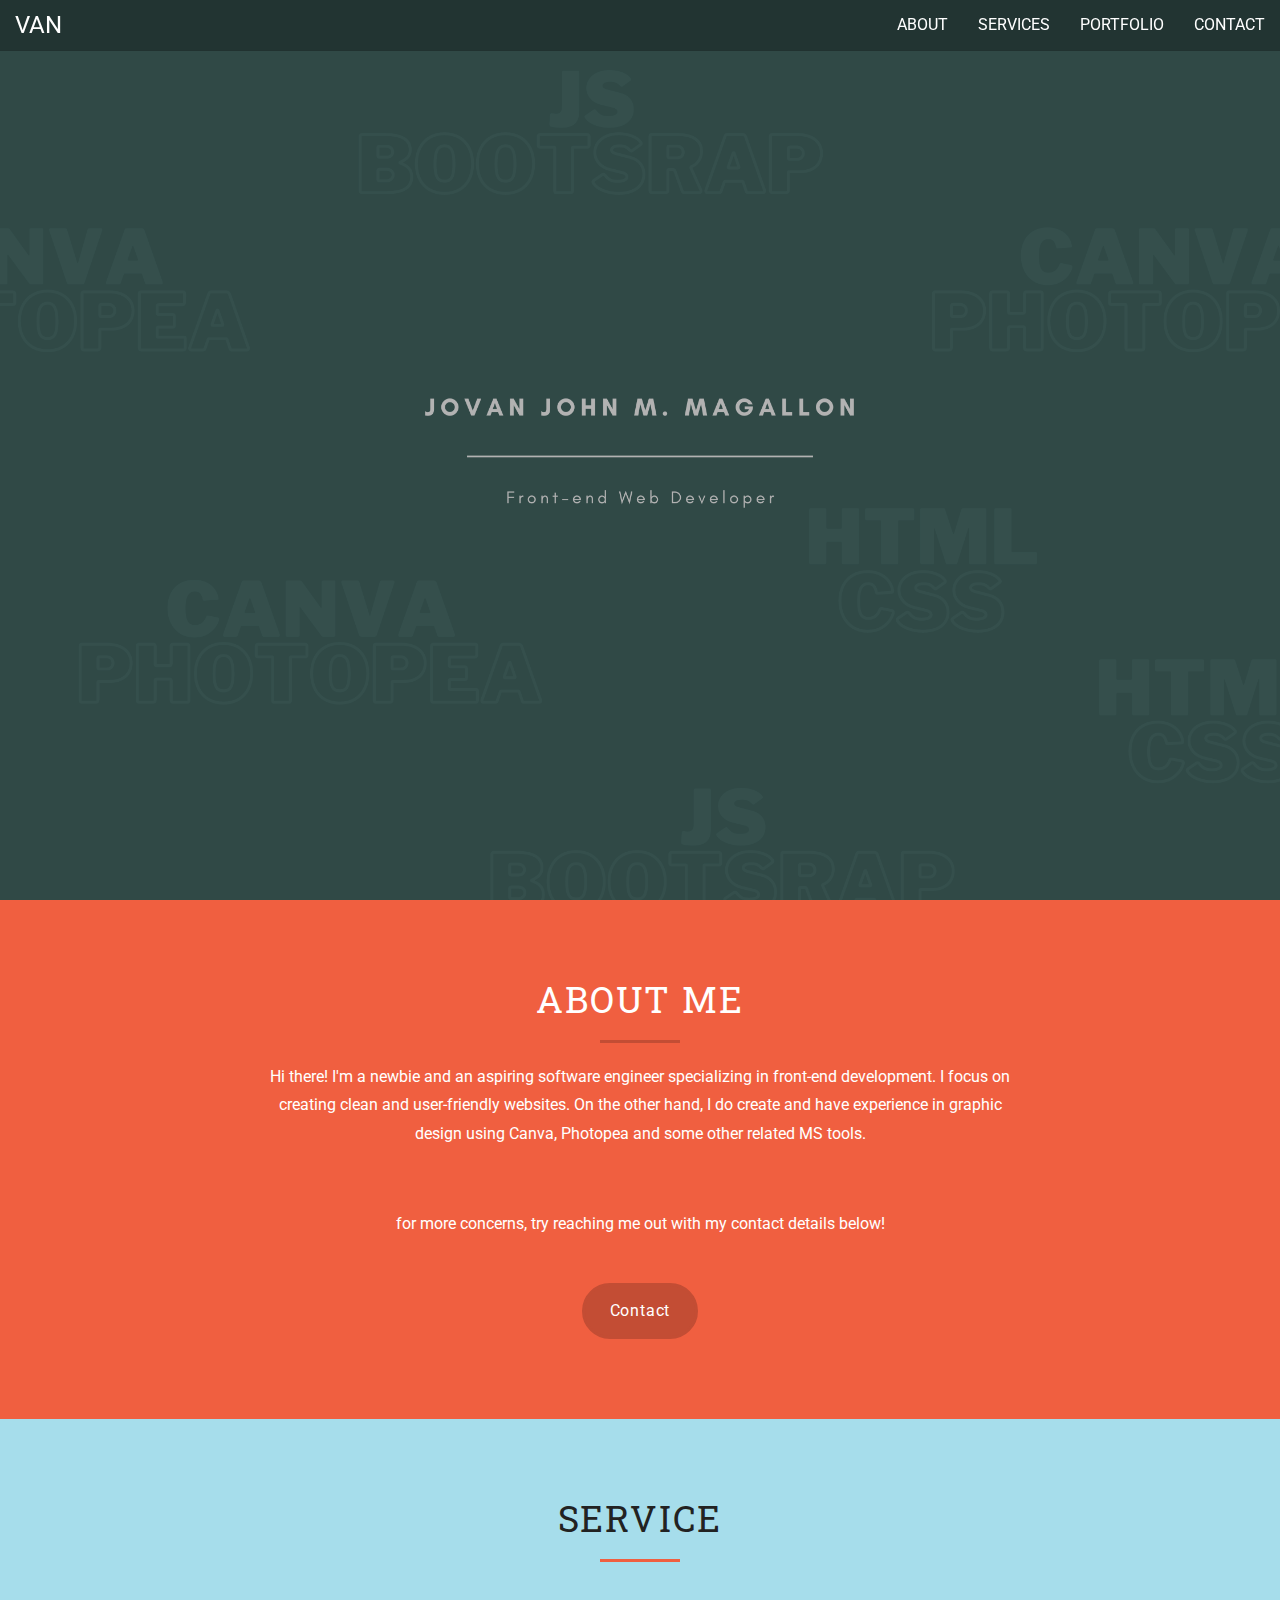
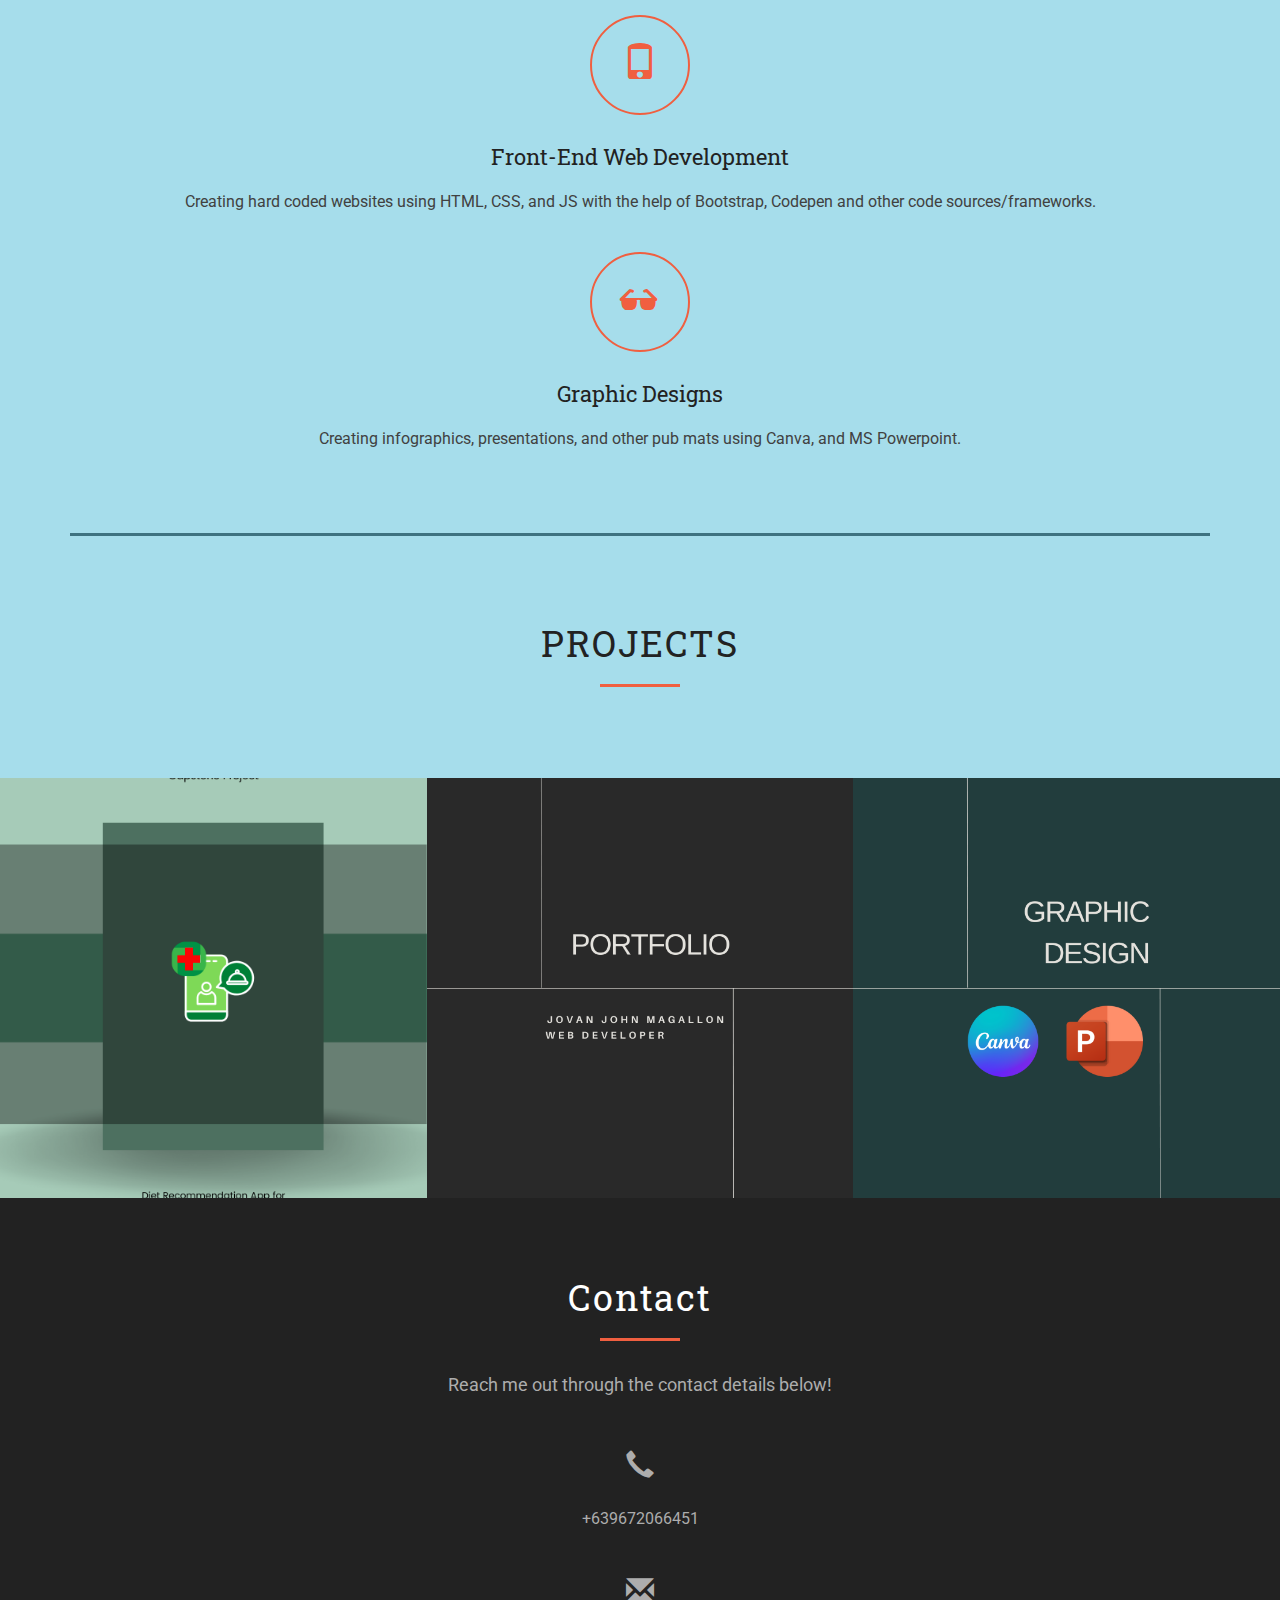
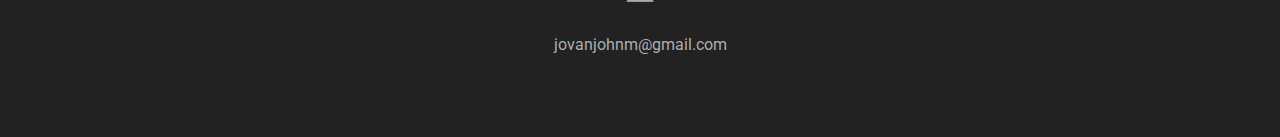
==== content/main.html @ aee8d767 "Grammar edit" ====
<!DOCTYPE html>
<html lang="en">
<head>
    <meta charset="utf-8">
    <meta http-equiv="X-UA-Compatible" content="IE=edge">
    <meta name="viewport" content="width=device-width, initial-scale=1">
    <!-- The above 3 meta tags *must* come first in the head; any other head content must come *after* these tags -->
    <title>Home</title>
    <!-- Latest compiled and minified CSS -->
    <link rel="stylesheet" href="https://maxcdn.bootstrapcdn.com/bootstrap/3.3.7/css/bootstrap.min.css" integrity="sha384-BVYiiSIFeK1dGmJRAkycuHAHRg32OmUcww7on3RYdg4Va+PmSTsz/K68vbdEjh4u" crossorigin="anonymous">
    <link rel="stylesheet" href="css/main.css">
    <link href="https://fonts.googleapis.com/css?family=Noto+Sans" rel="stylesheet">
    <!-- HTML5 shim and Respond.js for IE8 support of HTML5 elements and media queries -->
    <!-- WARNING: Respond.js doesn't work if you view the page via file:// -->
    <!--[if lt IE 9]>
      <script src="https://oss.maxcdn.com/html5shiv/3.7.2/html5shiv.min.js"></script>
      <script src="https://oss.maxcdn.com/respond/1.4.2/respond.min.js"></script>
    <![endif]-->
  </head>
<body data-spy="scroll" data-target="#myScrollspy">
    <nav class="navbar navbar-default navbar-fixed-top" data-spy="affix" data-offset-top="205">
        <div class="container-fluid">
            <div class="navbar-header">
                <button type="button" class="navbar-toggle" data-toggle="collapse" data-target="#myNavbar"> <span class="icon-bar"></span> <span class="icon-bar"></span> <span class="icon-bar"></span> </button> <a class="navbar-brand" href="#">Van</a> </div>
            <div class="collapse navbar-collapse" id="myNavbar">
                <ul class="nav navbar-nav navbar-right">
                    <li><a href="#about">About</a></li>
                    <li><a href="#services">Services</a></li>
                    <li><a href="#portfolio">Portfolio</a></li>
                    <li><a href="#contact">Contact</a></li>
                </ul>
            </div>
        </div>
    </nav>
    <header style="background-image:url('img/Jovan.png');">
        <div class="header-content">
            <div class="header-content-inner">
              <!-- <p style="font-size: 37px;">Jovan John Magallon</p>
                <p>Front-end Web Developer</p> -->
            </div>
        </div>
    </header>
    <section class="about-section bg-color" id="about">
        <div class="container">
            <div class="row">
                <div class="col-md-8 col-md-offset-2 col-sm-12 col-xs-12">
                    <h3>About me</h3>
                    <p style="font-size: medium;">Hi there! I'm a newbie and an aspiring software engineer specializing in front-end development. I focus on creating clean and user-friendly websites. On the other hand, I do create and have experience in graphic design using Canva, Photopea and some other related MS tools.</p>
                   <br><br> <p style="font-size: medium;">for more concerns, try reaching me out with my contact details below!</p> <a href="#contact" class="btn btn-default-new" style="font-size: medium;">Contact</a> </div>
            </div>
        </div>
    </section>
    
    <section class="service-section" id="services">
        <div class="container">
             <h3>service</h3>
<br>
                <div >
                    <div class="service-items">
                        <div class="icon">
                            <span class="glyphicon glyphicon-phone" aria-hidden="true"></span>
                        </div>
                        <h4><a href="#">Front-end Web Development</a></h4>
                        <p>Creating hard coded websites using HTML, CSS, and JS with the help of Bootstrap, Codepen and other code sources/frameworks.</p>
                   <br> </div>
                </div>

                
                <div >
                    <div class="service-items">
                        <div class="icon">
                            <span class="glyphicon glyphicon-sunglasses" aria-hidden="true"></span>
                        </div>
                        <h4><a href="#">Graphic Designs</a></h4>
                        <p>Creating infographics, presentations, and other pub mats using Canva, and MS Powerpoint.</p> <br><br>
                        <hr class="solid" style=" border-top: 3px solid #3e7280;"> <br><br>
                    </div>
                </div>
<br>
                <h3 style="margin-bottom: 1%;">Projects</h3>
            </div>
        </div>
    </section>

    



     <section class="portfolio-section" id="portfolio">
         <div class="portfolio-section-inner">

             
              <div class="portfolio-section-row">
                
                <div class="portfolio-section-data" style="background-image:url('img/folio1.png')">
                    <div class="portfolio-section-text">
                       <div class="portfolio-section-text-inner">
                        <p style="font-size: 15px; color: rgb(255, 187, 104);">Andro-Dikonil</p><br>
                        <p style="font-size: 13px;">A web application created in compliance for my Capstone project in college. This was designes and developed with my groupmates Elvin Kim Angulo, and Patricia Orquia.</p>
                        <!-- <a href="#">read more</a> -->
                        </div>
                    </div>
                </div>
                
                <div class="portfolio-section-data" style="background-image:url('img/folio2.png')">
                    <div class="portfolio-section-text">
                        <div class="portfolio-section-text-inner">
                          <p style="font-size: 15px; color: rgb(255, 187, 104);">Personal Portfolio</p><br>
                          <p style="font-size: 13px;">A website designed and developed from self interest of showcasing my works in the field of IT.</p>
                        <!-- <a href="#">read more</a> -->
                        </div>
                    </div>
                </div>
                  
                  <div class="portfolio-section-data" style="background-image:url('img/folio3.png')">
                    <div class="portfolio-section-text">
                        <div class="portfolio-section-text-inner">
                          <p style="font-size: 15px; color: rgb(255, 187, 104);">Graphic Design</p><br>
                          <p style="font-size: 13px;">Infographics and other pub mats I have made for school projects, organizations, and individual commisions.</p>
                        <!-- <a href="#">read more</a> -->
                        </div>
                    </div>
                </div>
             </div>


         </div>
         
         </div>
         
         
    </section>
    
    <footer id="contact">
        <div class="container">
            <div class="row">
                <div class="col-md-8 col-md-offset-2 col-sm-12 col-xs-12">
                    <h3>Contact</h3>
                    <p>Reach me out through the contact details below!</p>
                    <div class="gap">
                    <div>
                        <span class="glyphicon glyphicon-earphone"></span>
                        <a href="tel:09672066451">+639672066451</a>
                    </div>
                     <div >
                      <br>
                      <br>
                        <span class="glyphicon glyphicon-envelope"></span>
                        <a href="mailto:jovanjohnm@gmail.com">jovanjohnm@gmail.com</a>
                    </div>
                    </div>
                
                </div>
            </div>
        </div>
    
    </footer>
    
    
    
    <!-- jQuery (necessary for Bootstrap's JavaScript plugins) -->
    <script src="https://ajax.googleapis.com/ajax/libs/jquery/1.11.3/jquery.min.js"></script>
    <!-- Include all compiled plugins (below), or include individual files as needed -->
    <!-- Latest compiled and minified JavaScript -->
  
    <script src="https://maxcdn.bootstrapcdn.com/bootstrap/3.3.7/js/bootstrap.min.js" integrity="sha384-Tc5IQib027qvyjSMfHjOMaLkfuWVxZxUPnCJA7l2mCWNIpG9mGCD8wGNIcPD7Txa" crossorigin="anonymous"></script>
    
    <script src="js/main.js"></script> 
</body>
</html>
---- content/css/main.css ----
@import url('https://fonts.googleapis.com/css?family=Roboto+Slab:400,700|Roboto:300,400,400i,500,700');

/* font-family: 'Roboto', sans-serif;
font-family: 'Roboto Slab', serif; */

/* 
℘ąŋƙąʝ ɖɧıɱąŋ
*/

body {
    background: #a6ddeb;
    color: #414141;
    font-family: 'Roboto', sans-serif;
    font-size: 16px;
    overflow-x: hidden;
    -webkit-text-stroke: rgba(255, 255, 255, 0.01) 0.1px;
    -webkit-font-smoothing: antialiased !important;
}

a {
    text-decoration: none;
    -ms-transition: all 0.3s ease-in;
    -webkit-transition: all 0.3s ease-in;
    transition: all 0.3s ease-in;
}

a:hover,
a:focus,
a:active {
    outline: medium none;
    text-decoration: none;
}

*:focus {
    outline: none;
}

img {
    max-width: 100%, 
}

strong,
b {
    font-weight: 700;
}

i,
em {
    font-style: italic;
}

.clear {
    border: 0;
    clear: both;
    height: 0;
}

h1,
h2,
h3,
h4,
h5,
h6,
p {
    font-weight: normal;
    margin: 0;
}

input,
textarea {

    border-radius: 0;
}

html,
body {
    height: 100%;
}

/**** NAV ****/
nav.navbar-default {
    background-color: rgba(0, 0, 0, 0.28);
    border-color: rgba(0, 0, 0, 0.05);
    -ms-transition: all 0.3s ease-in-out;
    -webkit-transition: all 0.3s ease-in-out;
    transition: all 0.3s ease-in-out;
}

nav.navbar-default.affix {
    background-color:#222;
    -ms-transition: all 0.3s ease-in-out;
    -webkit-transition: all 0.3s ease-in-out;
    transition: all 0.3s ease-in-out;
}

nav.navbar-default .navbar-brand {
    color: #fff;
    font-size: 24px;
    text-transform: uppercase;
    font-family: 'Roboto', sans-serif;
}

nav.navbar-default .navbar-brand:focus, nav.navbar-default .navbar-brand:hover {
    color: #fff !important;
    background-color: transparent;
}

nav.navbar-default .navbar-nav>li>a{
  color:#fff;
  font-family: 'Roboto', sans-serif;
  font-size: 16px;
  text-transform: uppercase;
}

nav.navbar-default .navbar-nav>li>a:focus,
nav.navbar-default .navbar-nav>li>a:hover {
    color: #F05F40;
    background-color: transparent;
}

nav.navbar-default .navbar-nav li a.active,
nav.navbar-default .navbar-nav li a.active:focus,
nav.navbar-default .navbar-nav li a.active:hover {
    color: #F05F40;
    background-color: transparent;
}


/**** NAV END ****/
/**** HEADER ****/
header {
    min-height: 100%;
    background-position: center center;
    background-size: cover;
    background-repeat: no-repeat;
}

header:after {
    content: "";
    position: absolute;
    top: 0;
    left: 0;
    right: 0;
    bottom: 0;
    background: rgba(0, 0, 0, 0.3);
    z-index: 0;
}

header,
header .header-content {
    position: relative;
    width: 100%;
    text-align: center;
}

header .header-content {
    position: absolute;
    top: 50%;
    -webkit-transform: translateY(-50%);
    transform: translateY(-50%);
    padding: 0 50px;
    z-index: 10;
}

header .header-content .header-content-inner {
    width: 100%;
    max-width: 1000px;
    margin: 0 auto;
    text-shadow: 2px 3px 6px rgba(0, 0, 0, 0.41);
}

h1, h2, h3, h4 {
    font-family: 'Roboto Slab', serif;
}

.header-content-inner h1 {
    font-size: 48px;
    margin-bottom: 30px;
    text-transform: uppercase;
    color: #fff;
    letter-spacing: 0.05em;
}

.header-content-inner h1:after {
    content: "";
    display: block;
    width: 80px;
    height: 3px;
    margin: 20px auto 0;
    background: #F05F40;
}

.header-content-inner p {
    font-size: 22px;
    line-height: 1.8;
    color: #e4e4e4;
}
/**** HEADER END ****/
/**** ABOUT ****/
.bg-color{
    background:#F05F40;
}

section{
    padding: 80px 0;
    position: relative;
    text-align: center;
}

.about-section h3{
    font-size: 36px;
    margin-bottom: 20px;
    text-transform: uppercase;
    color: #fff;
    letter-spacing: 0.05em;
}

.about-section h3:after {
    content: "";
    display: block;
    width: 80px;
    height: 3px;
    margin: 20px auto 0;
    background:#c34d34;
}

.about-section p{
    font-size: 18px;
    line-height: 1.8;
    color: #fff;
    margin-bottom: 15px;
}

.btn-default-new{
    background: #c34d34;
    border-radius: 30px;
    border: solid 3px #c34d34;
    color: #ffffff;
    font-size: 18px;
    text-transform: capitalize;
    font-family: 'Roboto', sans-serif;
    padding: 0 25px;
    line-height: 3.1;
    margin-top: 30px;
    letter-spacing: 0.05em;
    -ms-transition: all 0.6s ease-in-out;
    -webkit-transition: all 0.6s ease-in-out;
    transition: all 0.6s ease-in-out;
}

.btn-default-new:hover, .btn-default-new:focus{
    background: #fff;
    color: #c34d34;
    border-color: #c34d34;
}
/**** ABOUT END ****/
/**** SERVICE ****/

.service-section h3{
    font-size: 36px;
    margin-bottom: 30px;
    text-transform: uppercase;
    color: #222;
    letter-spacing: 0.05em;
}

.service-section h3:after {
    content: "";
    display: block;
    width: 80px;
    height: 3px;
    margin: 20px auto 0;
    background:#F05F40;
}

.service-items .icon{
    color: #F05F40;
    font-size: 36px;
    display: block;
    width: 100px;
    height: 100px;
    text-align: center;
    border-radius: 100%;
    border: solid 2px #F05F40;
    margin: 0 auto 30px;
    line-height: 98px;
}

.service-items h4{
    font-size: 22px;
    margin-bottom: 20px;
    text-transform: capitalize;
    color: #F05F40;
    
}

.service-items h4 a{
    color: #222;
}

.service-items h4 a:hover{
    color: #F05F40;
}

.service-items p{
    font-size: 16px;
    line-height: 1.6;
    color: #414141;
    margin-bottom: 15px;
}

/**** SERVICE END ****/
/**** PORTFOLIO ****/

.portfolio-section{
    padding: 0;
}

.portfolio-section .portfolio-section-inner{
    display: table;
    table-layout: fixed;
    width: 100%;
    max-width: 2000px;
}

.portfolio-section-inner .portfolio-section-row{
    display: table-row;
    width: 100%;
}

.portfolio-section-inner .portfolio-section-data{
    display: table-cell;
    width: 33.33%;
    vertical-align: middle;
    height: 420px;
    background-position: center center;
    background-size: cover;
    background-repeat: no-repeat;
    position: relative;
    overflow: hidden;
}

.portfolio-section-inner .portfolio-section-data .portfolio-section-text{
    position: absolute;
    top: 150%;;
    bottom: 0;
    right: 0;
    left: 0;
    background: rgba(0,0,0,0.8);
    margin: auto;
     -ms-transition: all 0.3s ease-in-out;
    -webkit-transition: all 0.3s ease-in-out;
    transition: all 0.3s ease-in-out;
}

.portfolio-section-inner .portfolio-section-data:hover .portfolio-section-text{
    top: 0;
}

.portfolio-section-text .portfolio-section-text-inner{
    position: absolute;
    top: 50%;
    right: 20px;
    left: 20px;
    -webkit-transform: translateY(-50%);
    transform: translateY(-50%);
}

.portfolio-section-text p{
    font-size: 28px;
    line-height: 1.6;
    color: #fff;
}

.portfolio-section-text a{
    color: #F05F40;
    font-size: 14px;
}

.portfolio-section-text a:hover{
    color: #fff;
}
/**** PORTFOLIO ****/
/**** FOOTER ****/

footer{
    background: #222;
    padding: 80px 0;
    position: relative;
    text-align: center;
}

footer h3{
    font-size: 36px;
    margin-bottom: 30px;
    text-transform: capitalize;
    color: #fff;
    letter-spacing: 0.05em;
}

footer h3:after {
    content: "";
    display: block;
    width: 80px;
    height: 3px;
    margin: 20px auto 0;
    background:#F05F40;
}

footer p{
    font-size: 18px;
    line-height: 1.6;
    color: #adadad;
}

.gap{
    display: block;
    margin-top: 50px;
}

footer span.glyphicon{
    color: #adadad;
    font-size: 28px;
    display: block;
    margin: 0 auto 30px;
}

footer a{
    color: #adadad;
    
}

footer a:hover{
    color: #F05F40;
}
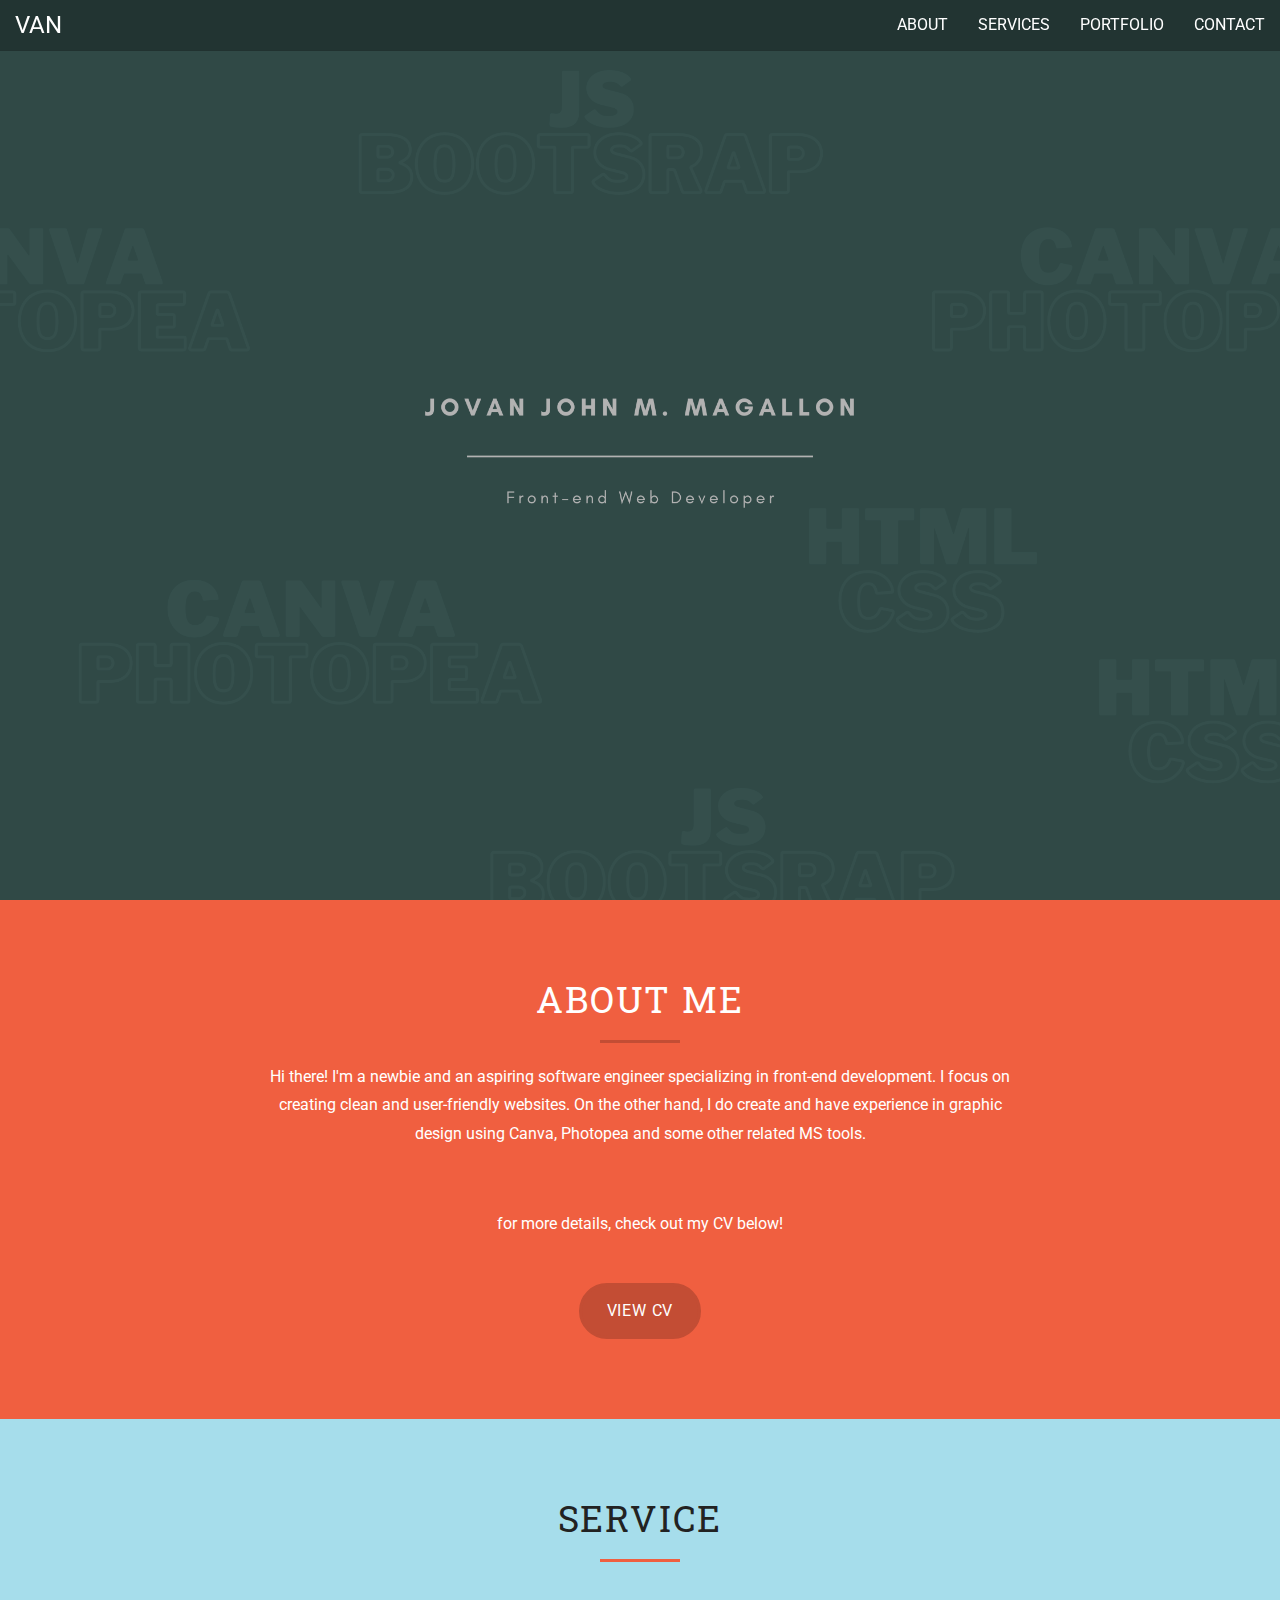
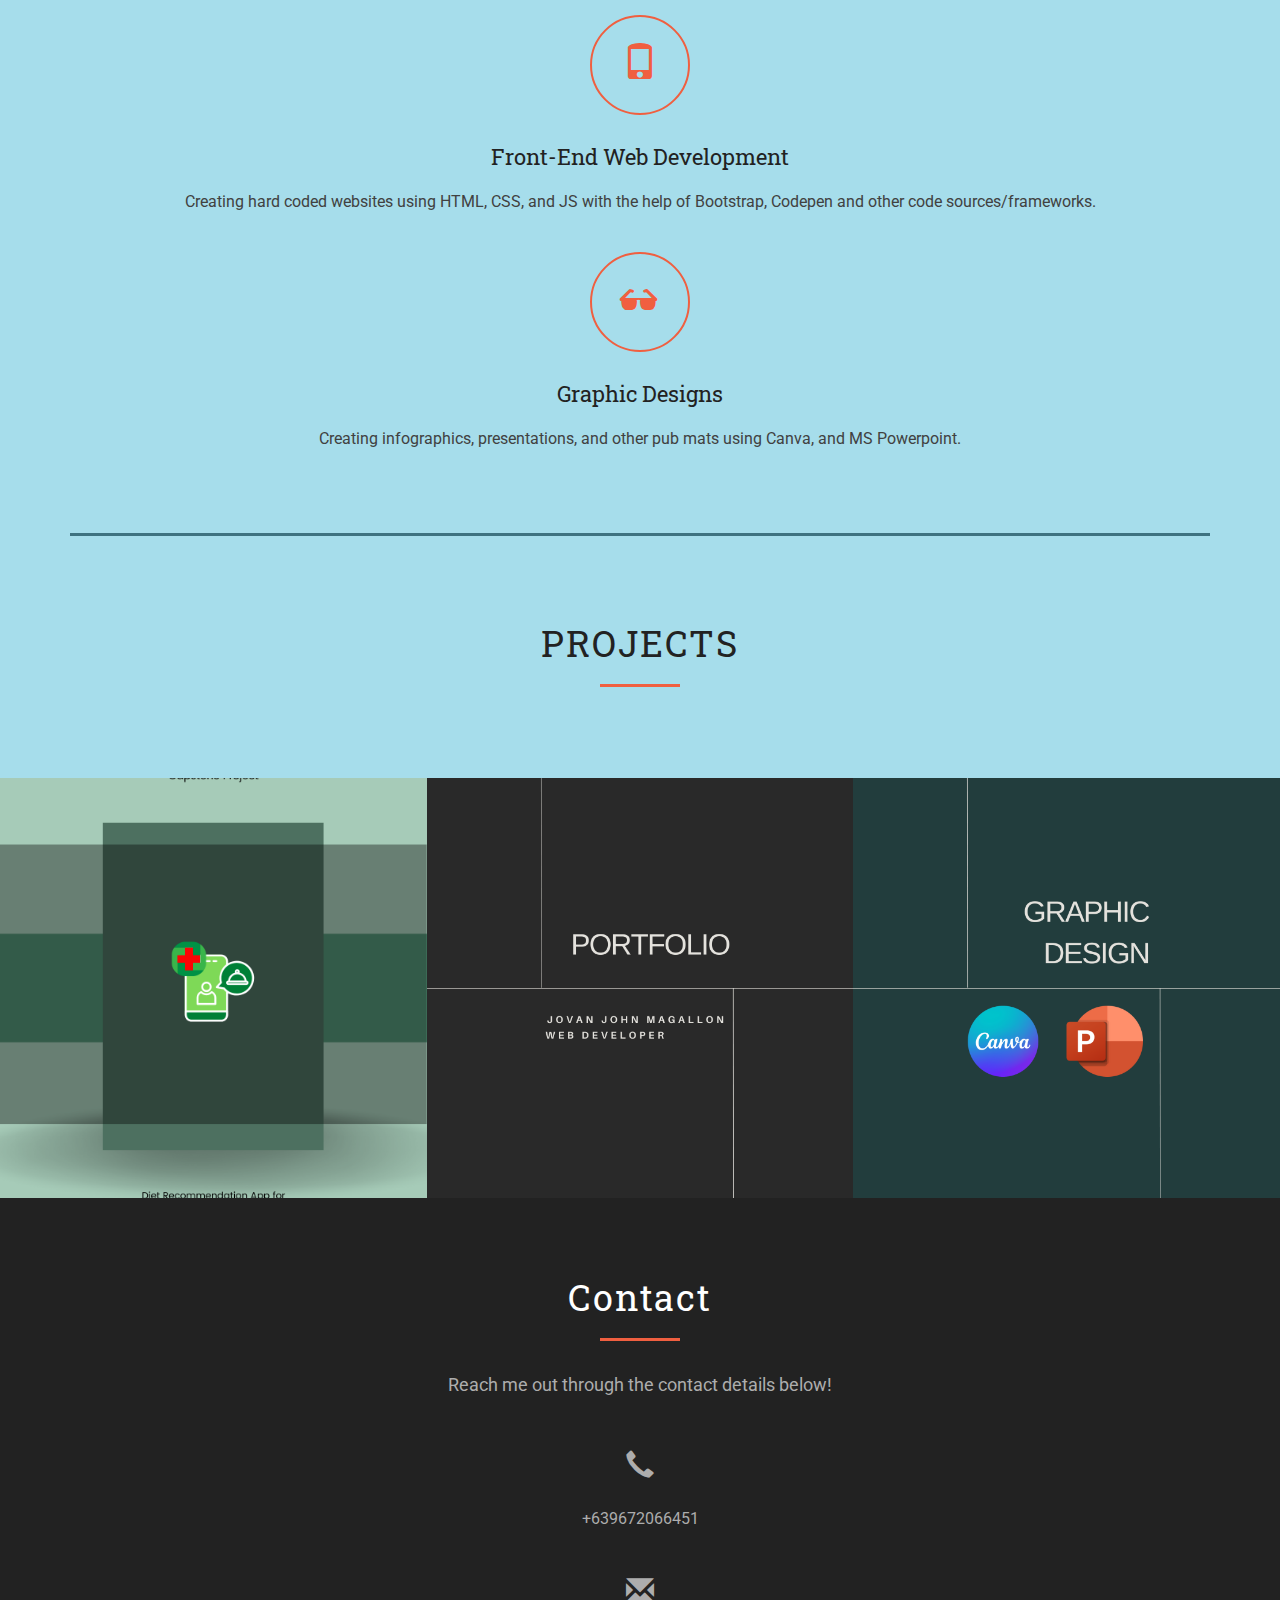
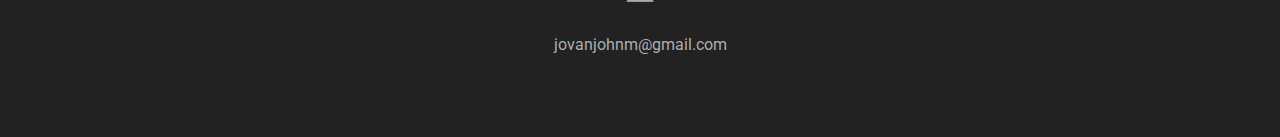
==== commit 05bb0206: "Add CV on main" ====
--- a/content/main.html
+++ b/content/main.html
@@ -46,10 +46,12 @@
                 <div class="col-md-8 col-md-offset-2 col-sm-12 col-xs-12">
                     <h3>About me</h3>
                     <p style="font-size: medium;">Hi there! I'm a newbie and an aspiring software engineer specializing in front-end development. I focus on creating clean and user-friendly websites. On the other hand, I do create and have experience in graphic design using Canva, Photopea and some other related MS tools.</p>
-                   <br><br> <p style="font-size: medium;">for more concerns, try reaching me out with my contact details below!</p> <a href="#contact" class="btn btn-default-new" style="font-size: medium;">Contact</a> </div>
+                   <br><br> <p style="font-size: medium;">for more details, check out my CV below!</p> <a href="docs/CV_MAGALLON.pdf" target="_blank" class="btn btn-default-new" style="font-size: medium;">VIEW CV</a> </div>
             </div>
         </div>
     </section>
+
+    
     
     <section class="service-section" id="services">
         <div class="container">
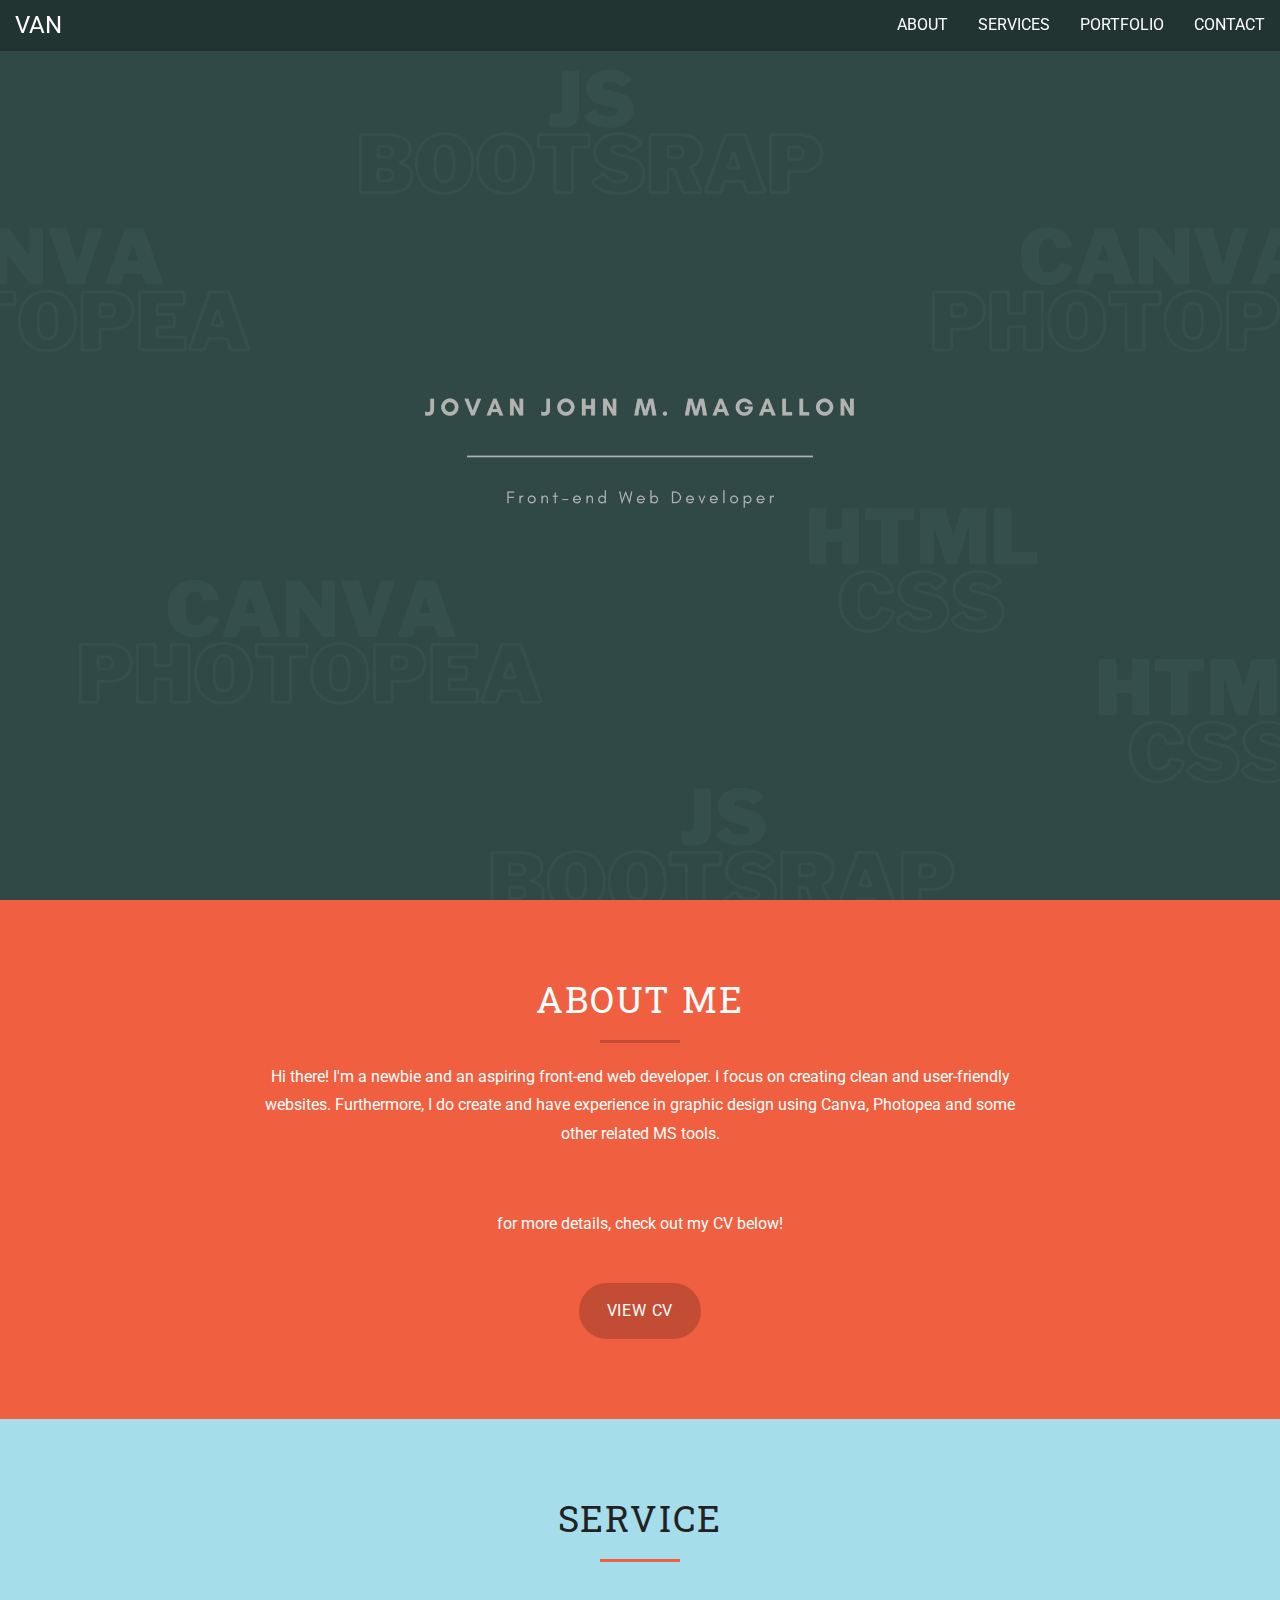
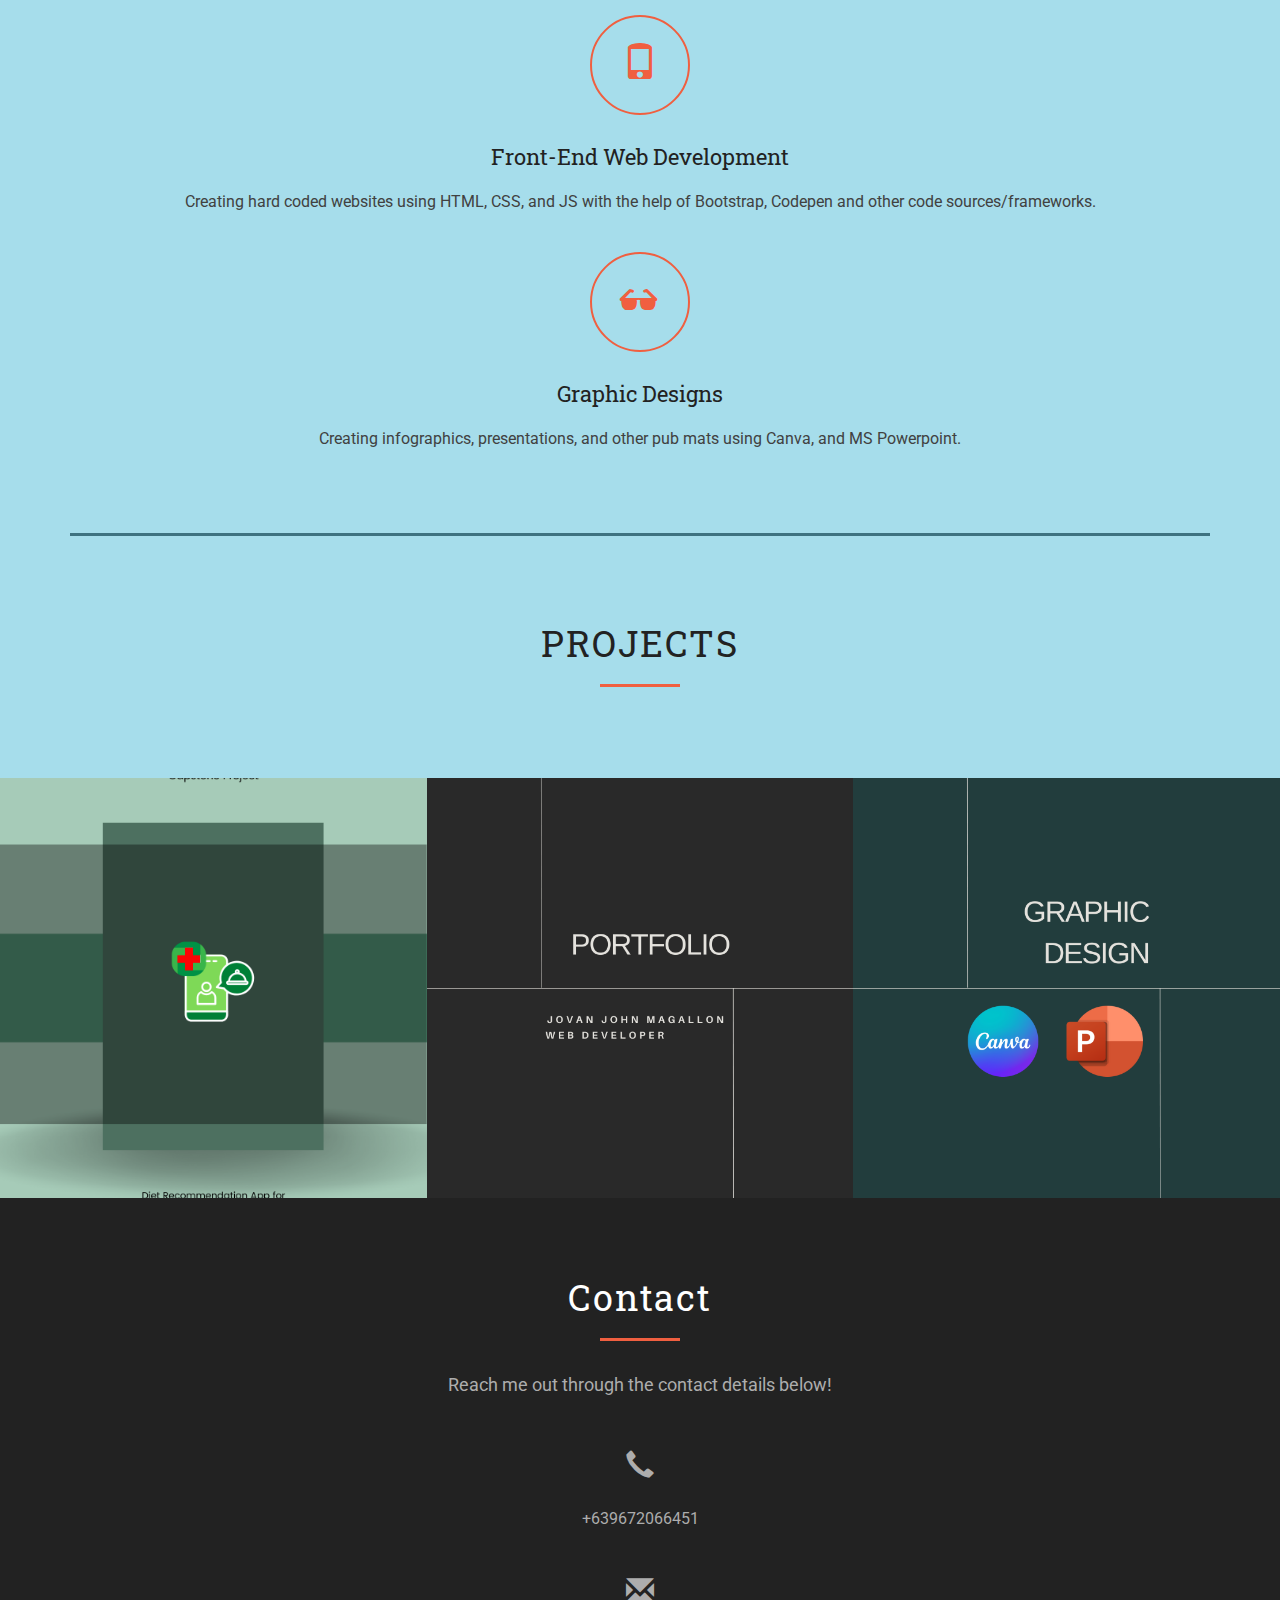
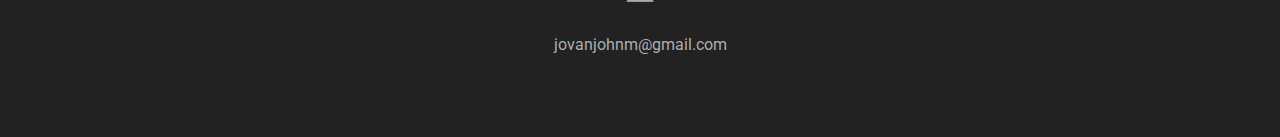
==== commit f67ebd2d: "fix main content" ====
--- a/content/main.html
+++ b/content/main.html
@@ -45,7 +45,7 @@
             <div class="row">
                 <div class="col-md-8 col-md-offset-2 col-sm-12 col-xs-12">
                     <h3>About me</h3>
-                    <p style="font-size: medium;">Hi there! I'm a newbie and an aspiring software engineer specializing in front-end development. I focus on creating clean and user-friendly websites. On the other hand, I do create and have experience in graphic design using Canva, Photopea and some other related MS tools.</p>
+                    <p style="font-size: medium;">Hi there! I'm a newbie and an aspiring front-end web developer. I focus on creating clean and user-friendly websites. Furthermore, I do create and have experience in graphic design using Canva, Photopea and some other related MS tools.</p>
                    <br><br> <p style="font-size: medium;">for more details, check out my CV below!</p> <a href="docs/CV_MAGALLON.pdf" target="_blank" class="btn btn-default-new" style="font-size: medium;">VIEW CV</a> </div>
             </div>
         </div>
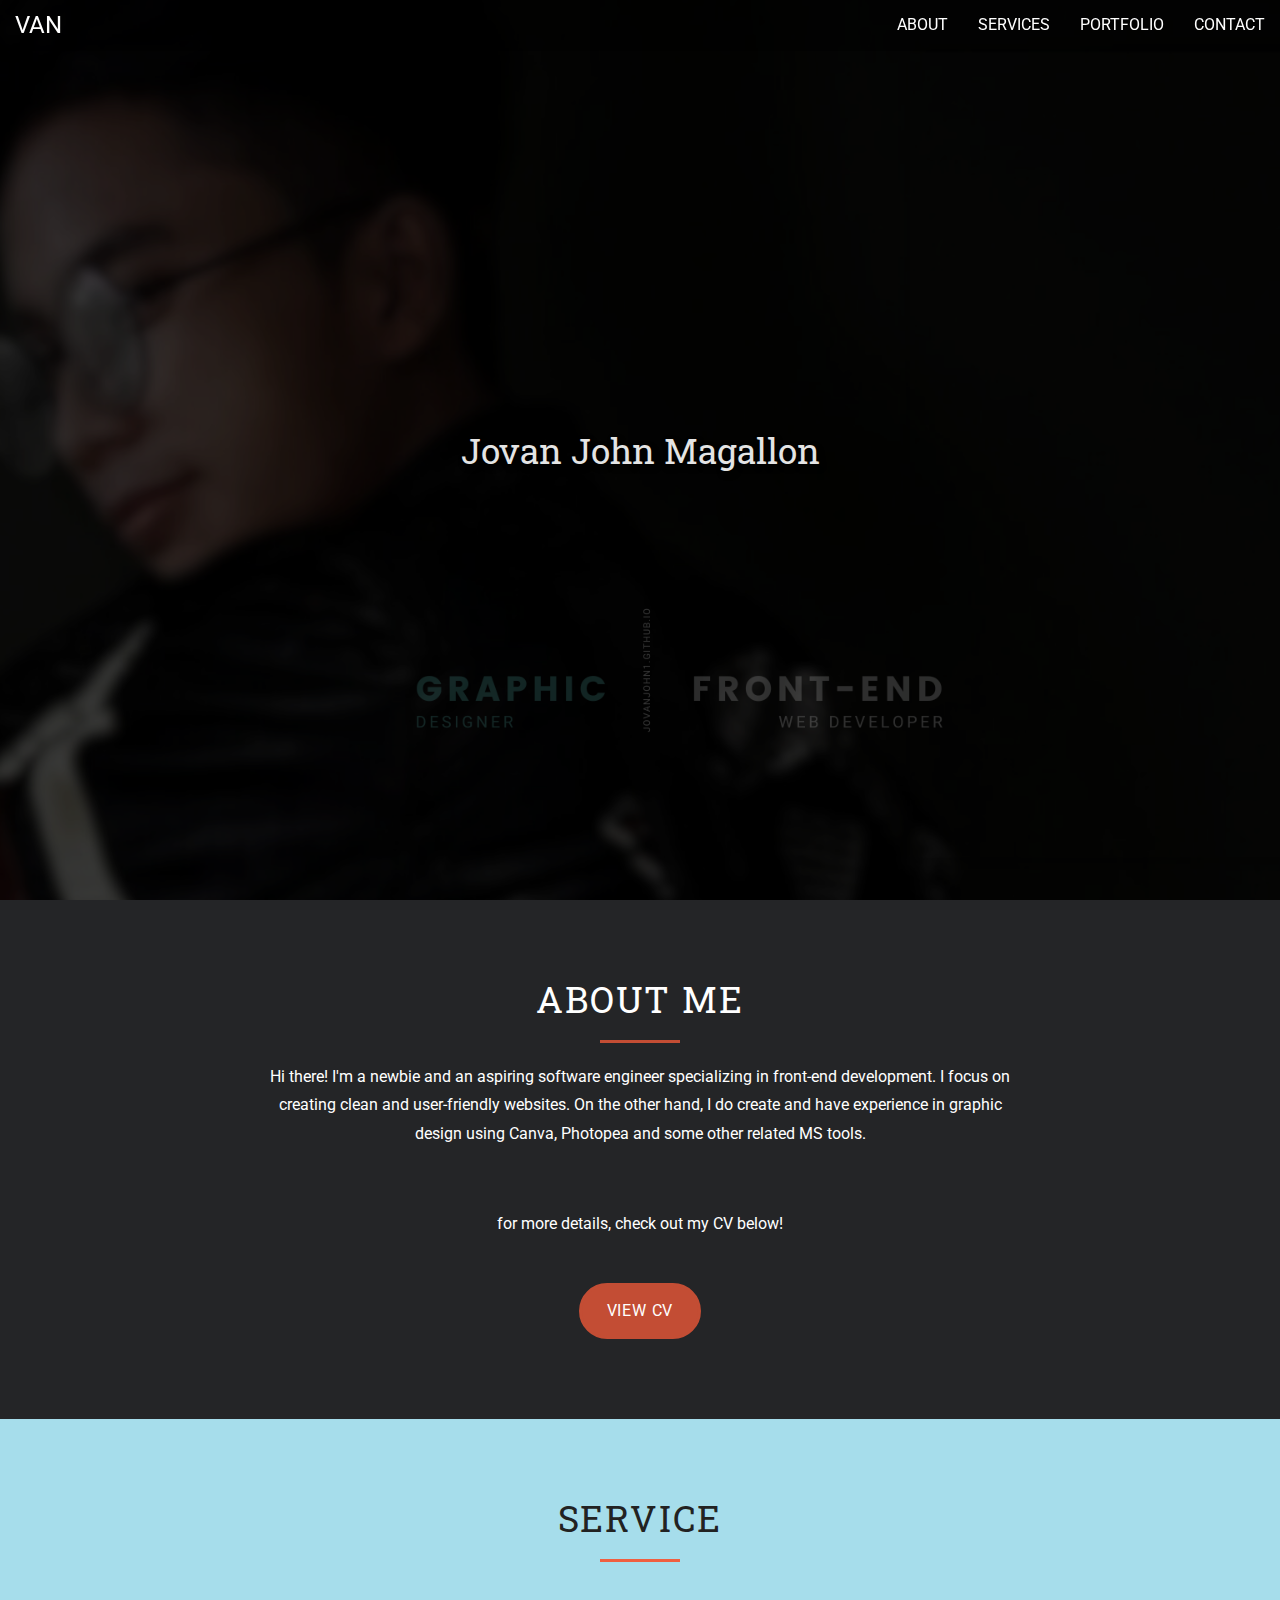
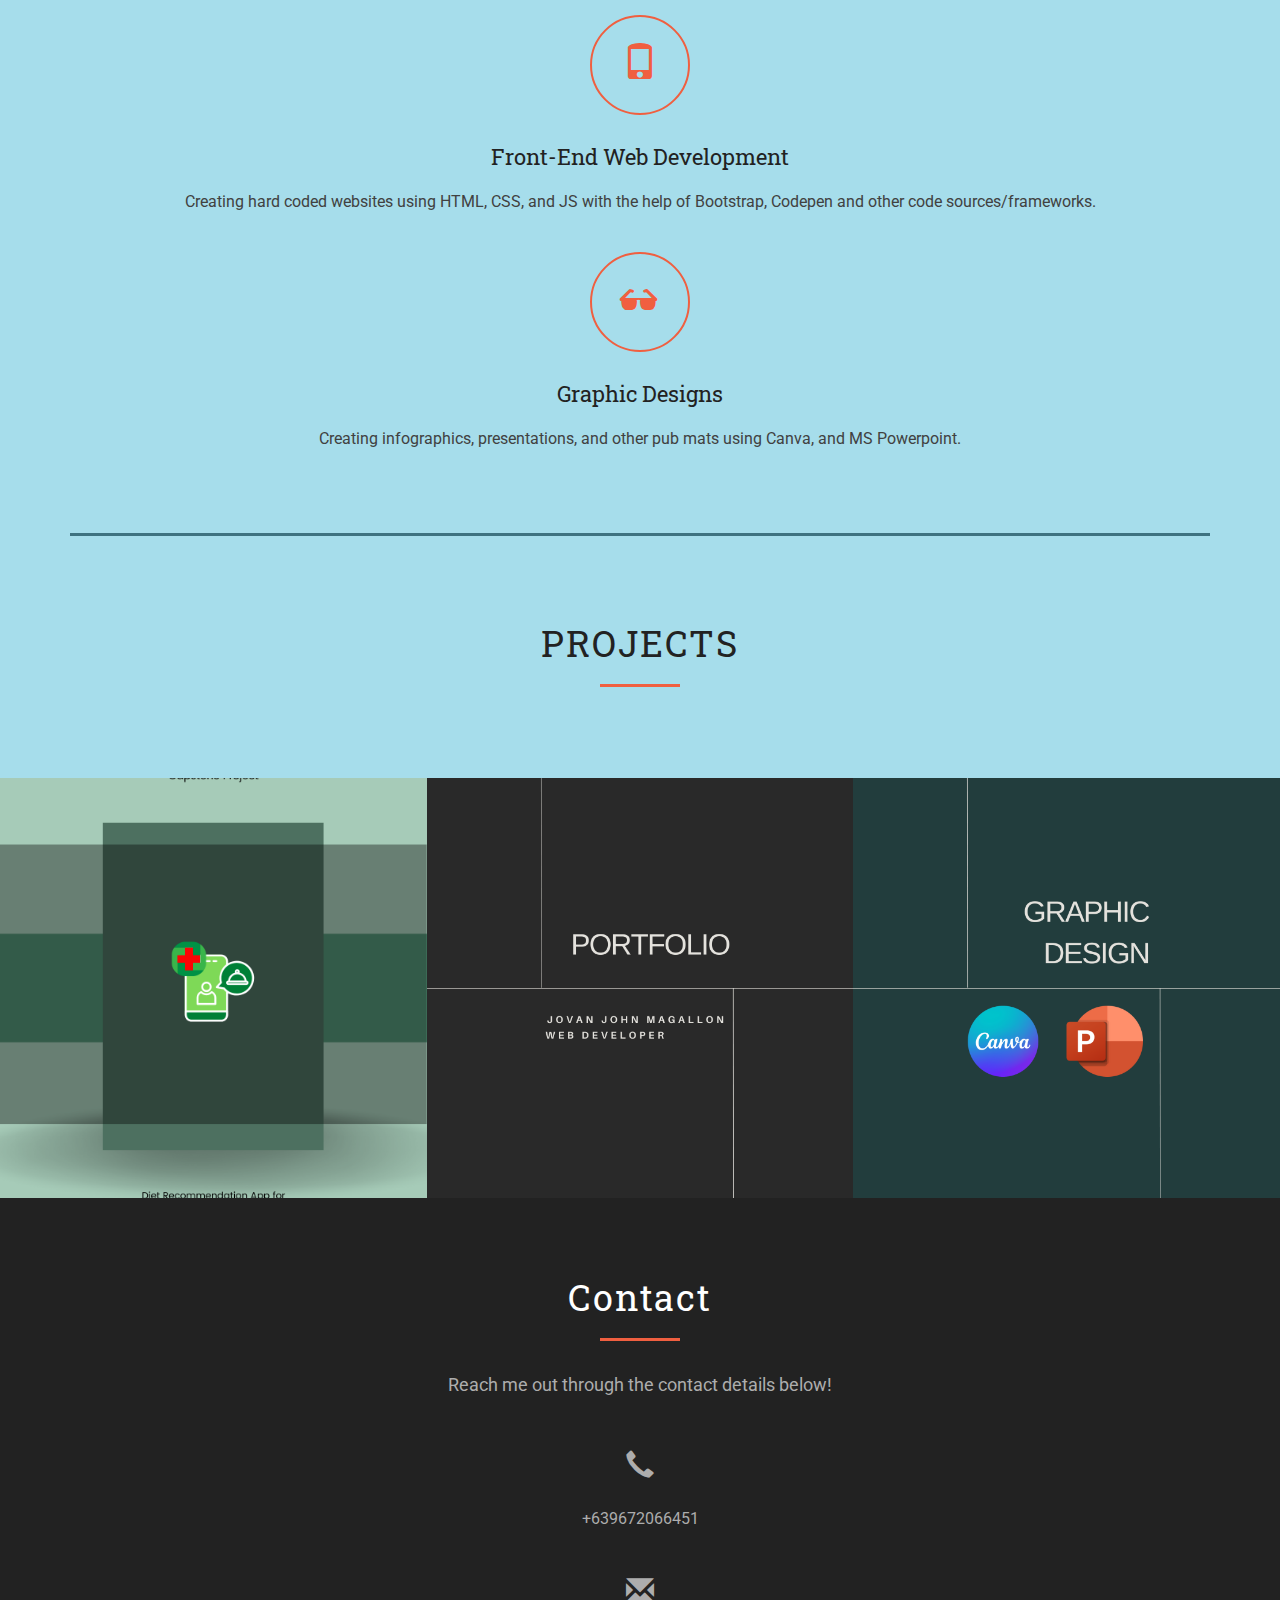
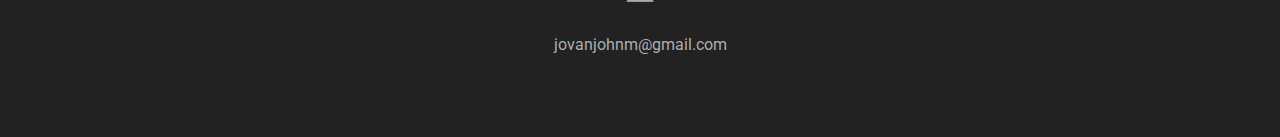
==== commit 6d943445: "Main html update, bg change, color theme" ====
--- a/content/main.html
+++ b/content/main.html
@@ -32,11 +32,11 @@
             </div>
         </div>
     </nav>
-    <header style="background-image:url('img/Jovan.png');">
+    <header style="background-image:url('img/Jovan.png'); position: relative;">
         <div class="header-content">
             <div class="header-content-inner">
-              <!-- <p style="font-size: 37px;">Jovan John Magallon</p>
-                <p>Front-end Web Developer</p> -->
+              <p id="phead">Jovan John Magallon</p>
+                <!-- <p id="phead1">Front-end Web Developer</p> -->
             </div>
         </div>
     </header>
@@ -45,7 +45,7 @@
             <div class="row">
                 <div class="col-md-8 col-md-offset-2 col-sm-12 col-xs-12">
                     <h3>About me</h3>
-                    <p style="font-size: medium;">Hi there! I'm a newbie and an aspiring front-end web developer. I focus on creating clean and user-friendly websites. Furthermore, I do create and have experience in graphic design using Canva, Photopea and some other related MS tools.</p>
+                    <p style="font-size: medium;">Hi there! I'm a newbie and an aspiring software engineer specializing in front-end development. I focus on creating clean and user-friendly websites. On the other hand, I do create and have experience in graphic design using Canva, Photopea and some other related MS tools.</p>
                    <br><br> <p style="font-size: medium;">for more details, check out my CV below!</p> <a href="docs/CV_MAGALLON.pdf" target="_blank" class="btn btn-default-new" style="font-size: medium;">VIEW CV</a> </div>
             </div>
         </div>
--- a/content/css/main.css
+++ b/content/css/main.css
@@ -167,6 +167,14 @@
     max-width: 1000px;
     margin: 0 auto;
     text-shadow: 2px 3px 6px rgba(0, 0, 0, 0.41);
+    font-family: 'Roboto Slab', serif;
+}
+
+#phead {
+    font-size: 3.5rem;
+}
+#phead1 {
+    font-size: 2rem;
 }
 
 h1, h2, h3, h4 {
@@ -187,7 +195,7 @@
     width: 80px;
     height: 3px;
     margin: 20px auto 0;
-    background: #F05F40;
+    background: #242527;
 }
 
 .header-content-inner p {
@@ -198,7 +206,7 @@
 /**** HEADER END ****/
 /**** ABOUT ****/
 .bg-color{
-    background:#F05F40;
+    background:#242527;
 }
 
 section{
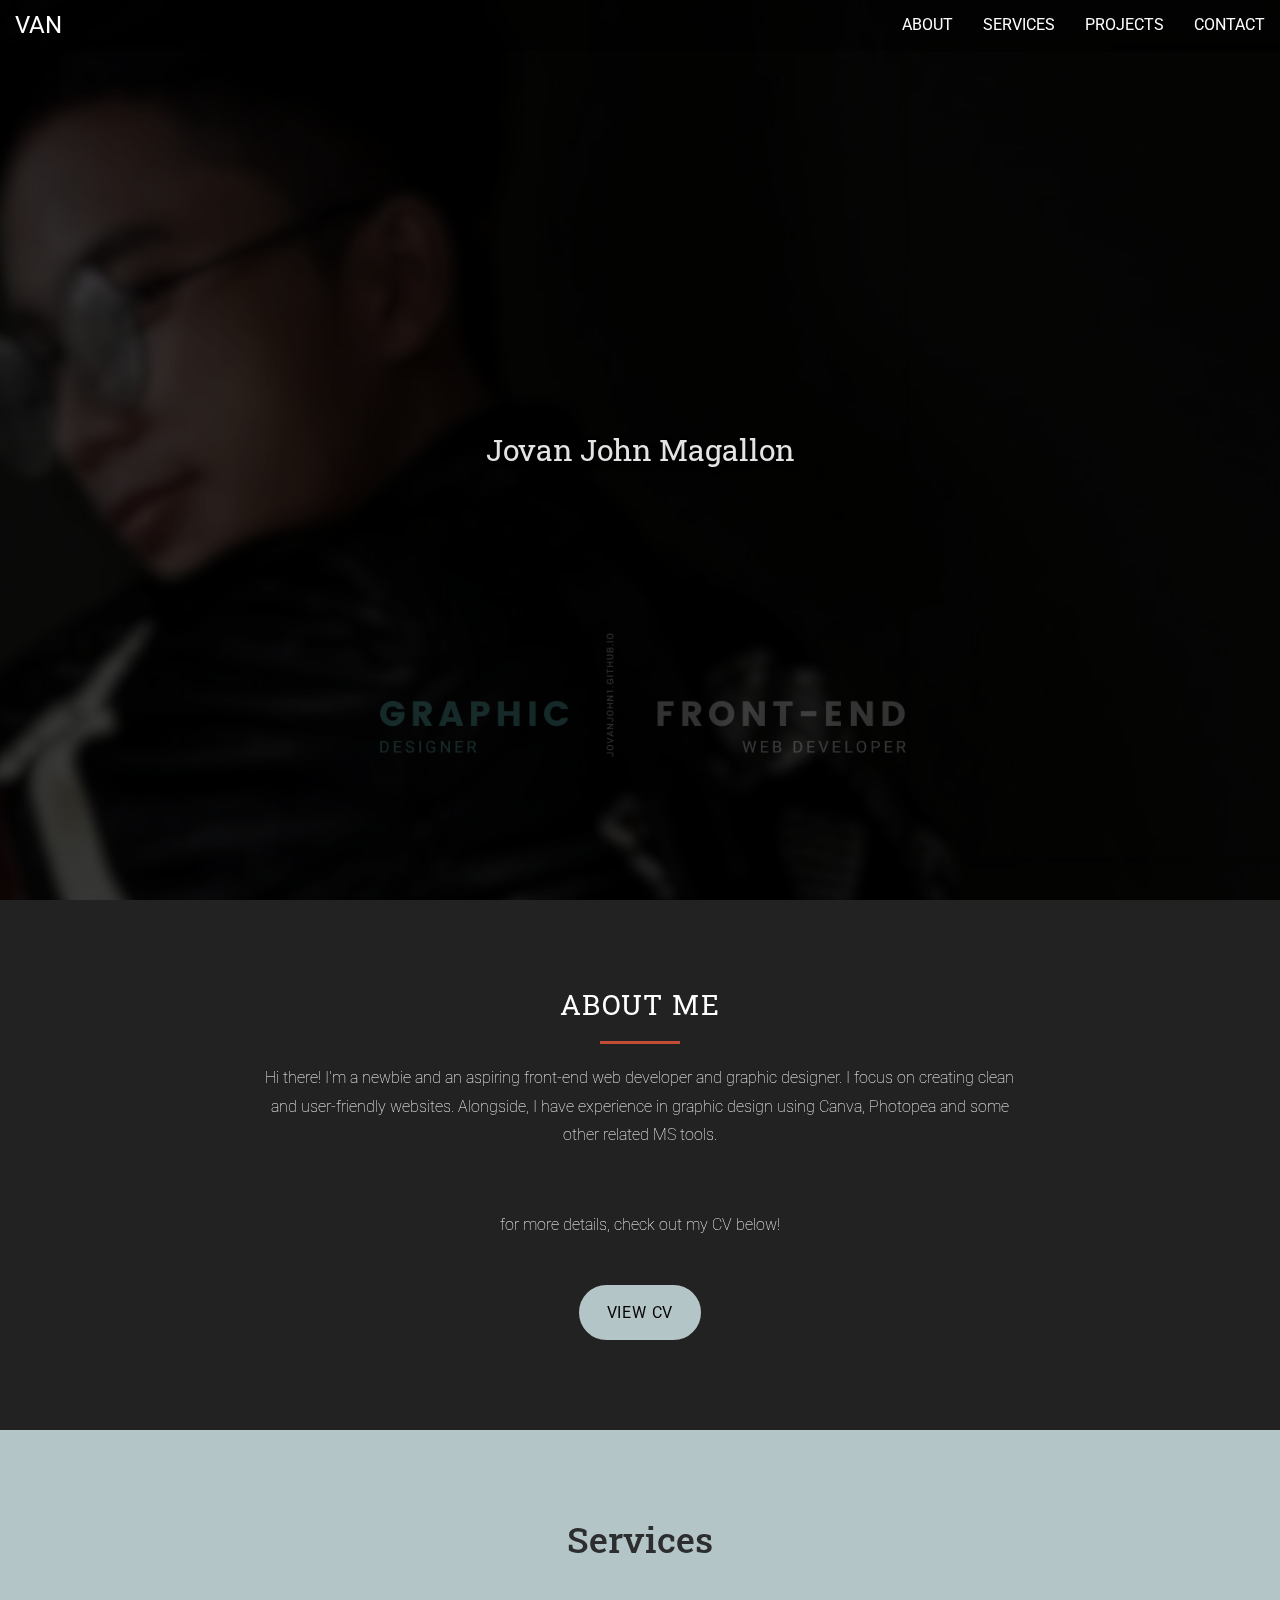
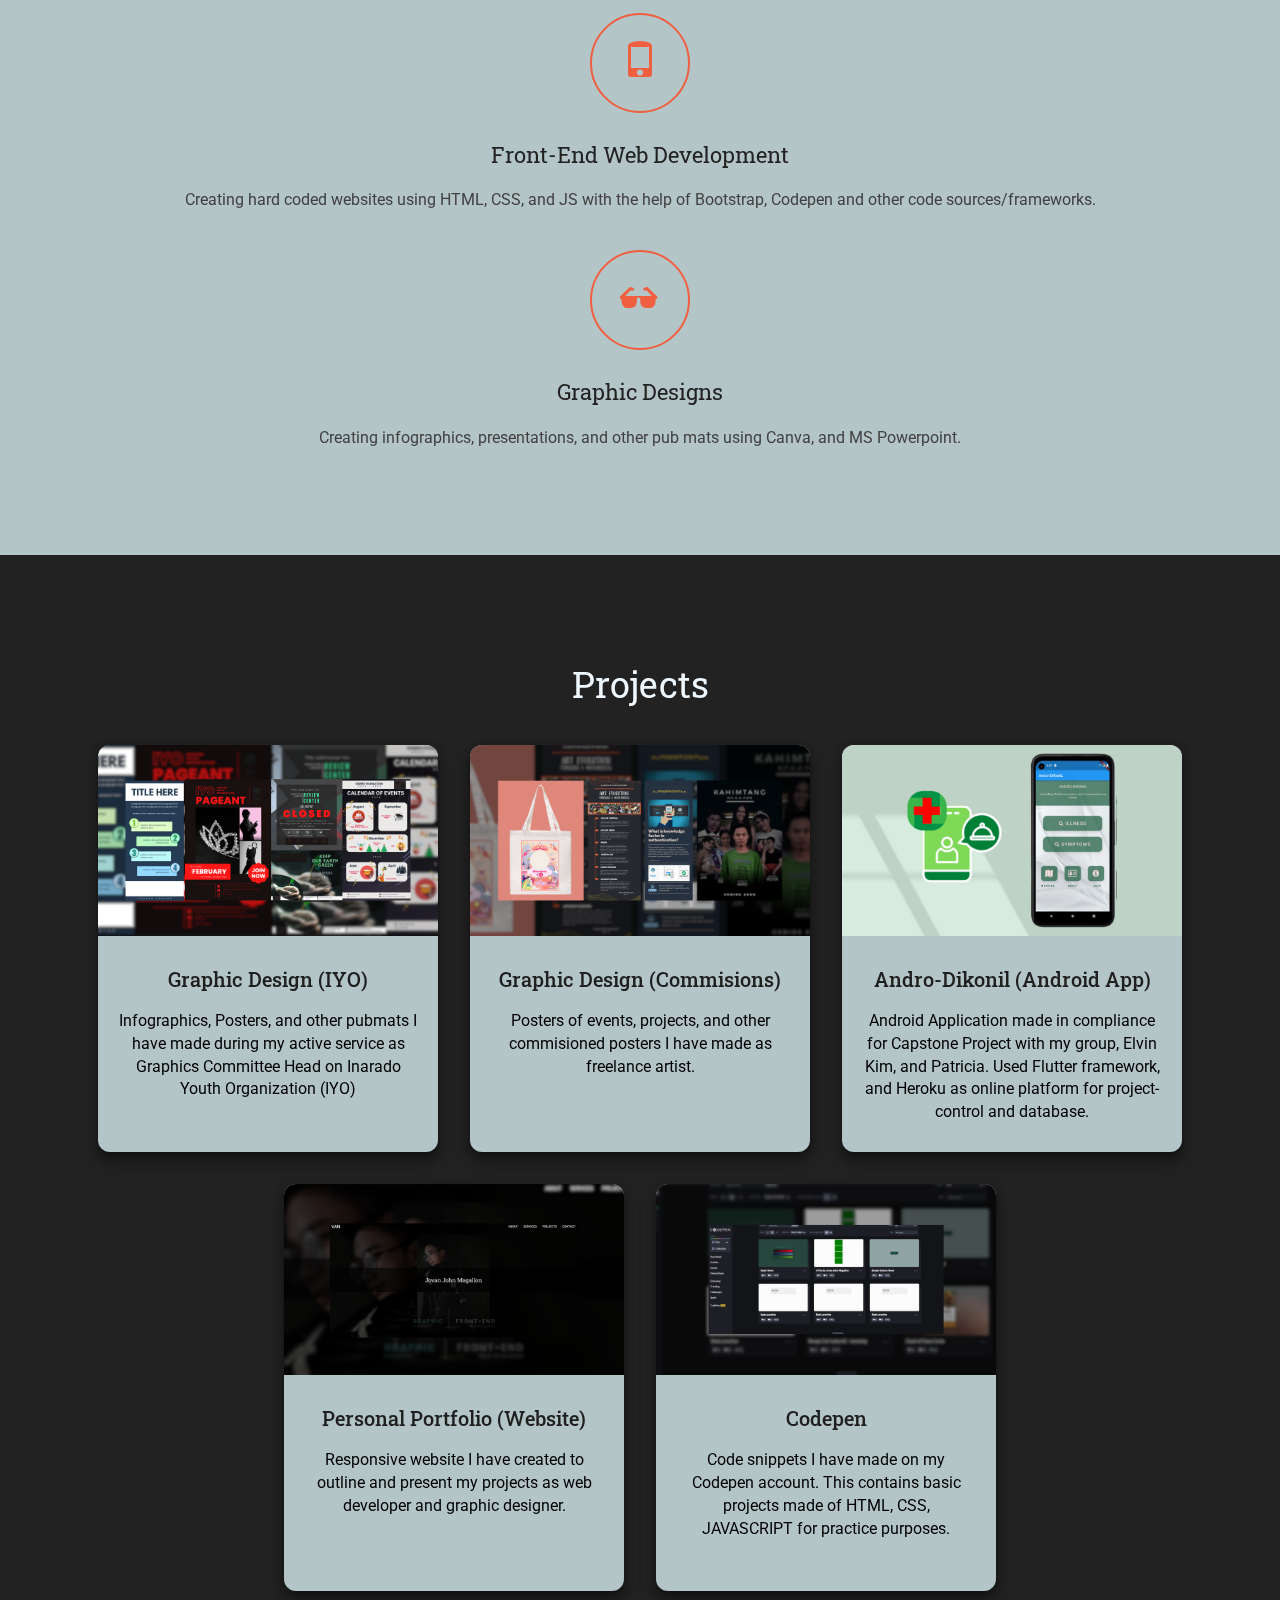
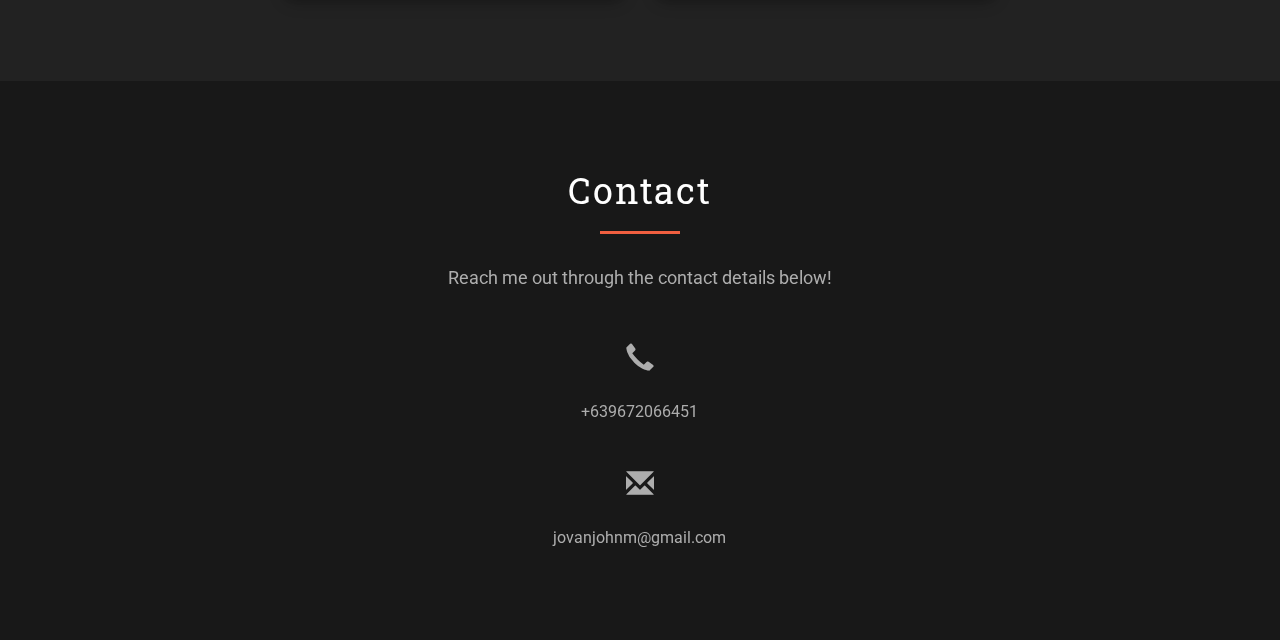
==== commit 2b090430: "main page major update, project section, etc." ====
--- a/content/main.html
+++ b/content/main.html
@@ -9,6 +9,7 @@
     <!-- Latest compiled and minified CSS -->
     <link rel="stylesheet" href="https://maxcdn.bootstrapcdn.com/bootstrap/3.3.7/css/bootstrap.min.css" integrity="sha384-BVYiiSIFeK1dGmJRAkycuHAHRg32OmUcww7on3RYdg4Va+PmSTsz/K68vbdEjh4u" crossorigin="anonymous">
     <link rel="stylesheet" href="css/main.css">
+    <!-- <link href="https://cdn.jsdelivr.net/npm/bootstrap@5.3.1/dist/css/bootstrap.min.css" rel="stylesheet" integrity="sha384-4bw+/aepP/YC94hEpVNVgiZdgIC5+VKNBQNGCHeKRQN+PtmoHDEXuppvnDJzQIu9" crossorigin="anonymous"> -->
     <link href="https://fonts.googleapis.com/css?family=Noto+Sans" rel="stylesheet">
     <!-- HTML5 shim and Respond.js for IE8 support of HTML5 elements and media queries -->
     <!-- WARNING: Respond.js doesn't work if you view the page via file:// -->
@@ -26,7 +27,7 @@
                 <ul class="nav navbar-nav navbar-right">
                     <li><a href="#about">About</a></li>
                     <li><a href="#services">Services</a></li>
-                    <li><a href="#portfolio">Portfolio</a></li>
+                    <li><a href="#screenshots">Projects</a></li>
                     <li><a href="#contact">Contact</a></li>
                 </ul>
             </div>
@@ -44,9 +45,9 @@
         <div class="container">
             <div class="row">
                 <div class="col-md-8 col-md-offset-2 col-sm-12 col-xs-12">
-                    <h3>About me</h3>
-                    <p style="font-size: medium;">Hi there! I'm a newbie and an aspiring software engineer specializing in front-end development. I focus on creating clean and user-friendly websites. On the other hand, I do create and have experience in graphic design using Canva, Photopea and some other related MS tools.</p>
-                   <br><br> <p style="font-size: medium;">for more details, check out my CV below!</p> <a href="docs/CV_MAGALLON.pdf" target="_blank" class="btn btn-default-new" style="font-size: medium;">VIEW CV</a> </div>
+                    <h3 style="font-size: 2.8rem;">About me</h3>
+                    <p style="font-size: medium; font-weight: 100;">Hi there! I'm a newbie and an aspiring front-end web developer and graphic designer. I focus on creating clean and user-friendly websites. Alongside, I have experience in graphic design using Canva, Photopea and some other related MS tools.</p>
+                   <br><br> <p style="font-size: medium; font-weight: 100;">for more details, check out my CV below!</p> <a href="docs/CV_MAGALLON.pdf" target="_blank" class="btn btn-default-new" style="font-size: medium;">VIEW CV</a> </div>
             </div>
         </div>
     </section>
@@ -55,7 +56,10 @@
     
     <section class="service-section" id="services">
         <div class="container">
-             <h3>service</h3>
+            
+            <div>
+                <h1 style="color: rgb(44, 45, 46); margin-bottom: 3rem; font-weight: 501;">Services</h1>
+            </div>
 <br>
                 <div >
                     <div class="service-items">
@@ -74,20 +78,16 @@
                             <span class="glyphicon glyphicon-sunglasses" aria-hidden="true"></span>
                         </div>
                         <h4><a href="#">Graphic Designs</a></h4>
-                        <p>Creating infographics, presentations, and other pub mats using Canva, and MS Powerpoint.</p> <br><br>
-                        <hr class="solid" style=" border-top: 3px solid #3e7280;"> <br><br>
-                    </div>
-                </div>
-<br>
-                <h3 style="margin-bottom: 1%;">Projects</h3>
+                        <p>Creating infographics, presentations, and other pub mats using Canva, and MS Powerpoint.</p>
+
+                <!-- <h3 style="margin-bottom: 1%;">Projects</h3> -->
             </div>
         </div>
     </section>
-
-    
-
-
-
+    
+
+
+<!-- 
      <section class="portfolio-section" id="portfolio">
          <div class="portfolio-section-inner">
 
@@ -99,17 +99,7 @@
                        <div class="portfolio-section-text-inner">
                         <p style="font-size: 15px; color: rgb(255, 187, 104);">Andro-Dikonil</p><br>
                         <p style="font-size: 13px;">A web application created in compliance for my Capstone project in college. This was designes and developed with my groupmates Elvin Kim Angulo, and Patricia Orquia.</p>
-                        <!-- <a href="#">read more</a> -->
-                        </div>
-                    </div>
-                </div>
-                
-                <div class="portfolio-section-data" style="background-image:url('img/folio2.png')">
-                    <div class="portfolio-section-text">
-                        <div class="portfolio-section-text-inner">
-                          <p style="font-size: 15px; color: rgb(255, 187, 104);">Personal Portfolio</p><br>
-                          <p style="font-size: 13px;">A website designed and developed from self interest of showcasing my works in the field of IT.</p>
-                        <!-- <a href="#">read more</a> -->
+                   
                         </div>
                     </div>
                 </div>
@@ -119,7 +109,7 @@
                         <div class="portfolio-section-text-inner">
                           <p style="font-size: 15px; color: rgb(255, 187, 104);">Graphic Design</p><br>
                           <p style="font-size: 13px;">Infographics and other pub mats I have made for school projects, organizations, and individual commisions.</p>
-                        <!-- <a href="#">read more</a> -->
+                      
                         </div>
                     </div>
                 </div>
@@ -130,9 +120,68 @@
          
          </div>
          
-         
+    </section> -->
+    
+
+
+    <section class="screenshots" id="screenshots">
+        <div>
+            <h1 style="color: aliceblue; margin: 3rem auto;">Projects</h1>
+        </div>
+  <!-- Card  -->
+  <div class="container">
+    <div class="flex">
+      <div class="card">
+        <img src="img/proj1.png" alt="">
+        <div class="card-body">
+          <h3 class="projhead">Graphic Design (IYO)</h3>
+          <p class="description" style="color: black ; margin: 2rem;" >Infographics, Posters, and other pubmats I have made during my active service as Graphics Committee Head on Inarado Youth Organization (IYO)
+          </p>
+        </div>
+      </div>
+      <div class="card">
+        <img src="img/proj2.png" alt="">
+        <div class="card-body">
+          <h3 class="projhead">Graphic Design (Commisions)</h3>
+          <p class="description" style="color: black ; margin: 2rem;" > Posters of events, projects, and other commisioned posters I have made as freelance artist.
+          </p>
+        </div>
+      </div>
+      <div class="card">
+        <img src="img/proj3.png" alt="">
+        <div class="card-body">
+          <h3 class="projhead">Andro-Dikonil (Android App)</h3>
+          <p class="description" style="color: black ; margin: 2rem;">Android Application made in compliance for Capstone Project with my group, Elvin Kim, and Patricia. Used Flutter framework, and Heroku as online platform for project-control and database.
+          </p>
+        </div>
+      </div>
+      <div class="card">
+        <img src="img/proj4.png" alt="">
+        <div class="card-body">
+          <h3 class="projhead">Personal Portfolio (Website)</h3>
+          <p class="description" style="color: black ; margin: 2rem;">Responsive website I have created to outline and present my projects as web developer and graphic designer.
+          </p>
+        </div>
+      </div>
+      <div class="card">
+        <img src="img/proj5.png" alt="">
+        <div class="card-body">
+          <h3 class="projhead">Codepen</h3>
+          <p class="description" style="color: black ; margin: 2rem;">Code snippets I have made on my Codepen account. This contains basic projects made of HTML, CSS, JAVASCRIPT for practice purposes.
+          </p>
+        </div>
+      </div>
+
+    </div>
+  </div>
+
+  
+  
+          </div>
     </section>
-    
+
+
+
     <footer id="contact">
         <div class="container">
             <div class="row">
@@ -164,7 +213,7 @@
     <script src="https://ajax.googleapis.com/ajax/libs/jquery/1.11.3/jquery.min.js"></script>
     <!-- Include all compiled plugins (below), or include individual files as needed -->
     <!-- Latest compiled and minified JavaScript -->
-  
+    <script src="https://cdn.jsdelivr.net/npm/bootstrap@5.3.1/dist/js/bootstrap.bundle.min.js" integrity="sha384-HwwvtgBNo3bZJJLYd8oVXjrBZt8cqVSpeBNS5n7C8IVInixGAoxmnlMuBnhbgrkm" crossorigin="anonymous"></script>
     <script src="https://maxcdn.bootstrapcdn.com/bootstrap/3.3.7/js/bootstrap.min.js" integrity="sha384-Tc5IQib027qvyjSMfHjOMaLkfuWVxZxUPnCJA7l2mCWNIpG9mGCD8wGNIcPD7Txa" crossorigin="anonymous"></script>
     
     <script src="js/main.js"></script> 
--- a/content/css/main.css
+++ b/content/css/main.css
@@ -8,7 +8,7 @@
 */
 
 body {
-    background: #a6ddeb;
+    background: #b4c5c7;
     color: #414141;
     font-family: 'Roboto', sans-serif;
     font-size: 16px;
@@ -171,10 +171,16 @@
 }
 
 #phead {
-    font-size: 3.5rem;
+    font-size: 3rem;
 }
 #phead1 {
     font-size: 2rem;
+}
+
+#phead:hover {
+    font-size: 3.3rem;
+    color: #c34d34;
+    font-weight: bold;
 }
 
 h1, h2, h3, h4 {
@@ -206,7 +212,7 @@
 /**** HEADER END ****/
 /**** ABOUT ****/
 .bg-color{
-    background:#242527;
+    background:#222;
 }
 
 section{
@@ -240,10 +246,11 @@
 }
 
 .btn-default-new{
-    background: #c34d34;
+
+    background: #b4c5c7;
     border-radius: 30px;
-    border: solid 3px #c34d34;
-    color: #ffffff;
+    border: solid 3px #b4c5c7;
+    color: #030303;
     font-size: 18px;
     text-transform: capitalize;
     font-family: 'Roboto', sans-serif;
@@ -251,14 +258,15 @@
     line-height: 3.1;
     margin-top: 30px;
     letter-spacing: 0.05em;
-    -ms-transition: all 0.6s ease-in-out;
+    /* -ms-transition: all 0.6s ease-in-out;
     -webkit-transition: all 0.6s ease-in-out;
-    transition: all 0.6s ease-in-out;
+    transition: all 0.6s ease-in-out; */
 }
 
 .btn-default-new:hover, .btn-default-new:focus{
-    background: #fff;
-    color: #c34d34;
+    background: #c34d34;
+    color: #ffffff;
+    font-weight: 1000;
     border-color: #c34d34;
 }
 /**** ABOUT END ****/
@@ -392,7 +400,7 @@
 /**** FOOTER ****/
 
 footer{
-    background: #222;
+    background: #181818;
     padding: 80px 0;
     position: relative;
     text-align: center;
@@ -443,6 +451,95 @@
 }
 
 
-
-
-
+.screenshots {
+    background: #222;
+
+}
+
+
+* {
+    margin: 0;
+    padding: 0;
+    box-sizing: border-box;
+  }
+
+  
+  .container {
+    margin: auto;
+    padding: 1rem;
+    max-width: 150rem;
+  }
+  
+  .flex {
+    display: flex;
+    gap: 2em;
+    justify-content: center;
+    flex-flow: row wrap;
+  }
+  
+  .flex > * {
+    flex-grow: 1;
+    flex-basis: 0;
+  }
+  
+  .card {
+    display: flex;
+    flex-direction: column;
+    min-width: 34rem;
+    max-width: calc(12.5rem + 13vw);
+    background: #b4c5c7;
+    border-radius: 0.75em;
+    overflow: hidden;
+    box-shadow: 0 0.25em 0.6em #0005, 0 0.65em 1em #0004;
+    transition: transform 270ms ease;
+    position: relative;
+  }
+  
+  .card::before {
+    content: "";
+    position: absolute;
+    display: flex;
+    inset: 0;
+    isolation: isolate;
+    mix-blend-mode: color;
+    opacity: 0;
+  }
+  
+  .card:hover::before {
+    opacity: 1;
+  }
+  .card:hover {
+    transform: scale(1.05);
+  }
+  
+  img {
+    display: block;
+    max-width: 100%;
+    aspect-ratio: 16 / 9;
+    object-fit: cover;
+    height: auto;
+    margin-bottom: 1em;
+  }
+  
+  .card-body {
+    height: 200px;
+    padding: 1em 0;
+  }
+  
+  h3 {
+    text-align: center;
+    color: #1f1f1f;
+    font-size: 1.3rem;
+    margin-bottom: 0.5rem;
+    
+  }
+  
+ .projhead{
+    font-size: 2rem;
+    margin-bottom: 2rem;
+    font-weight: 500;
+ }
+.projdescription{
+    font-size: 1rem;
+}
+
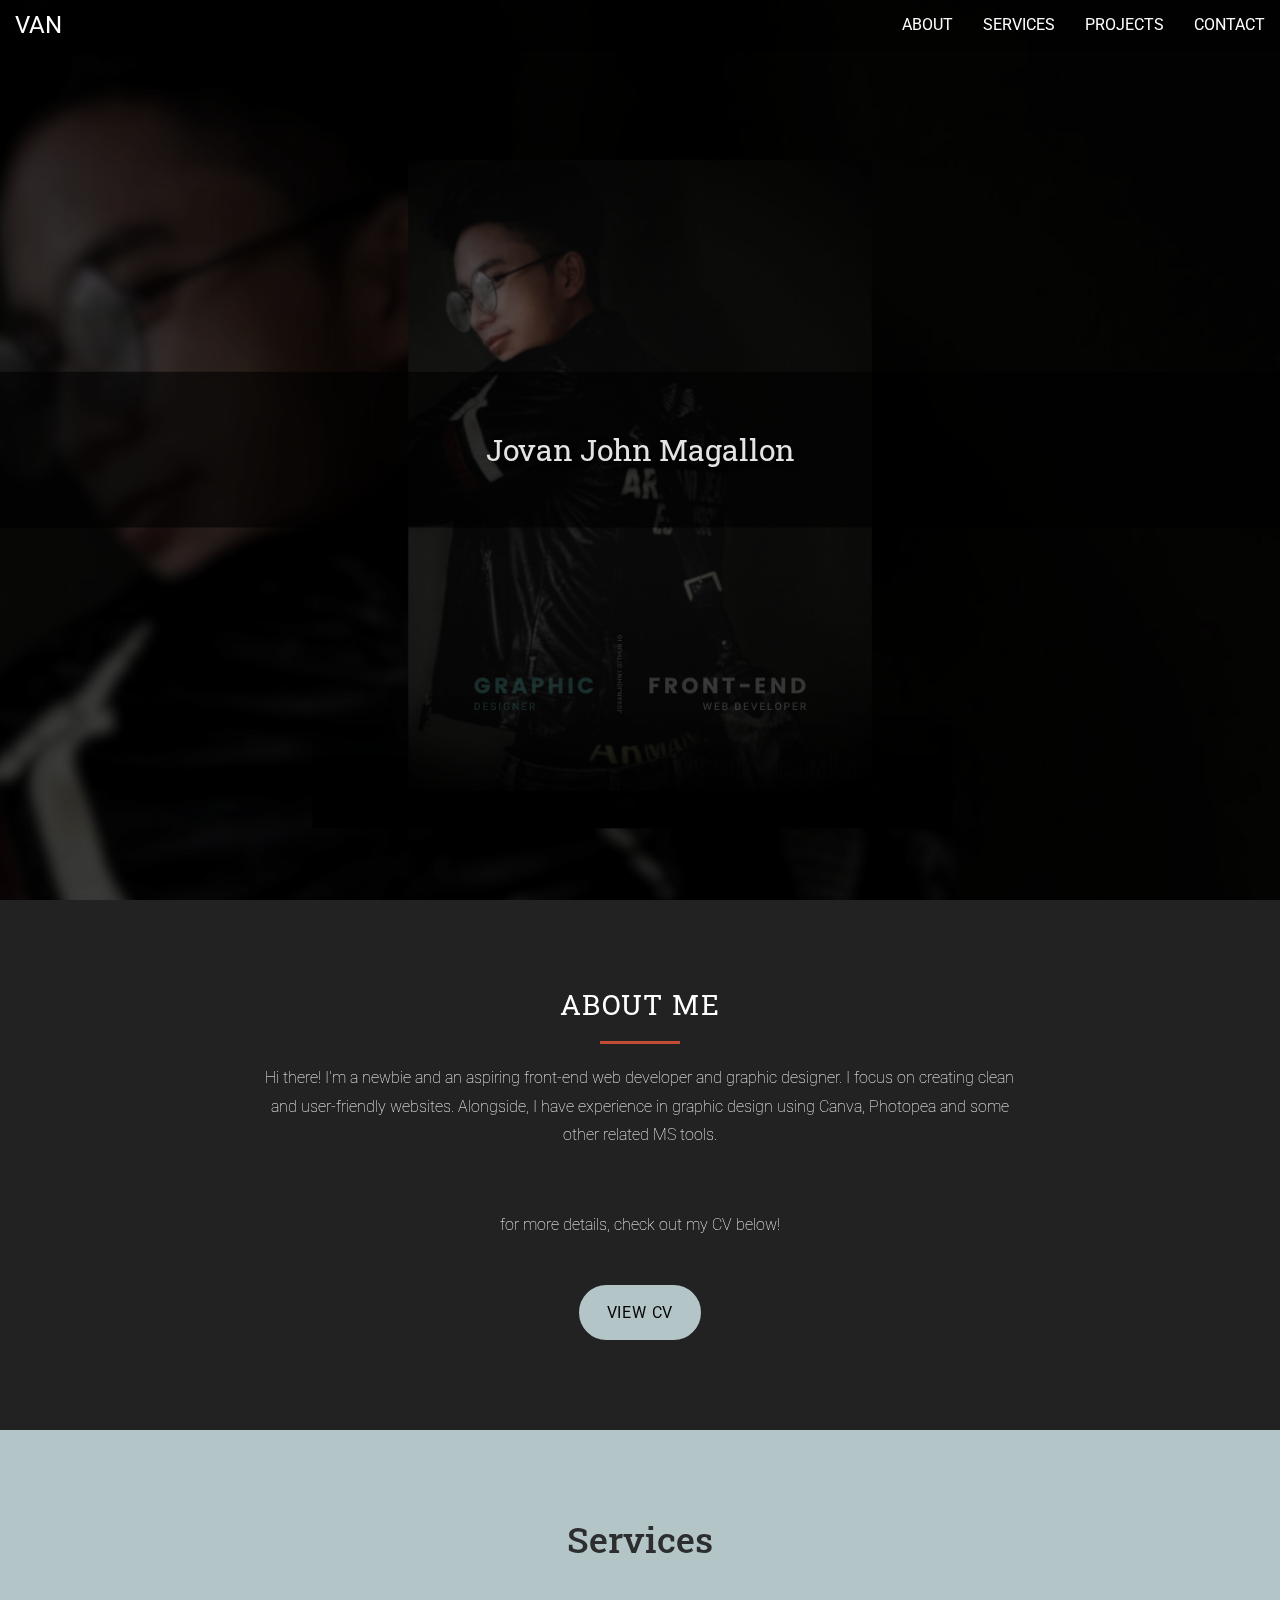
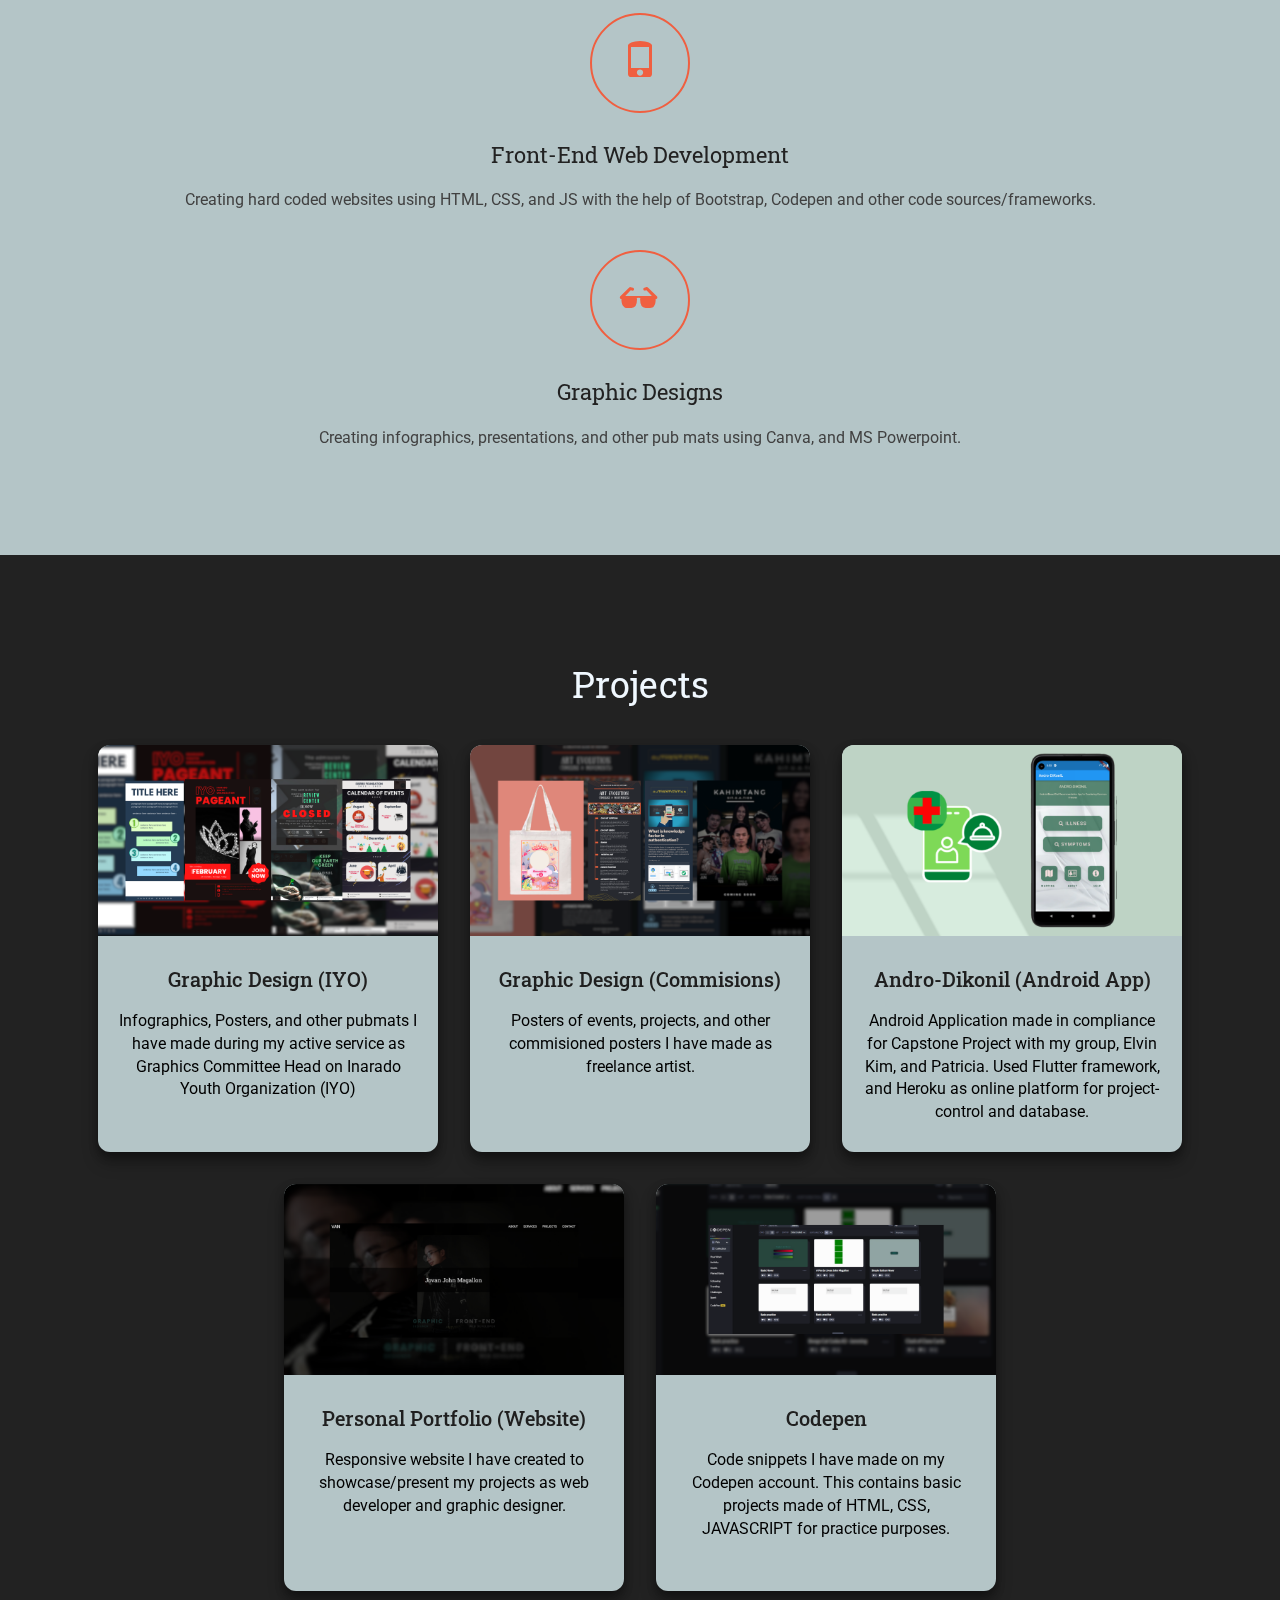
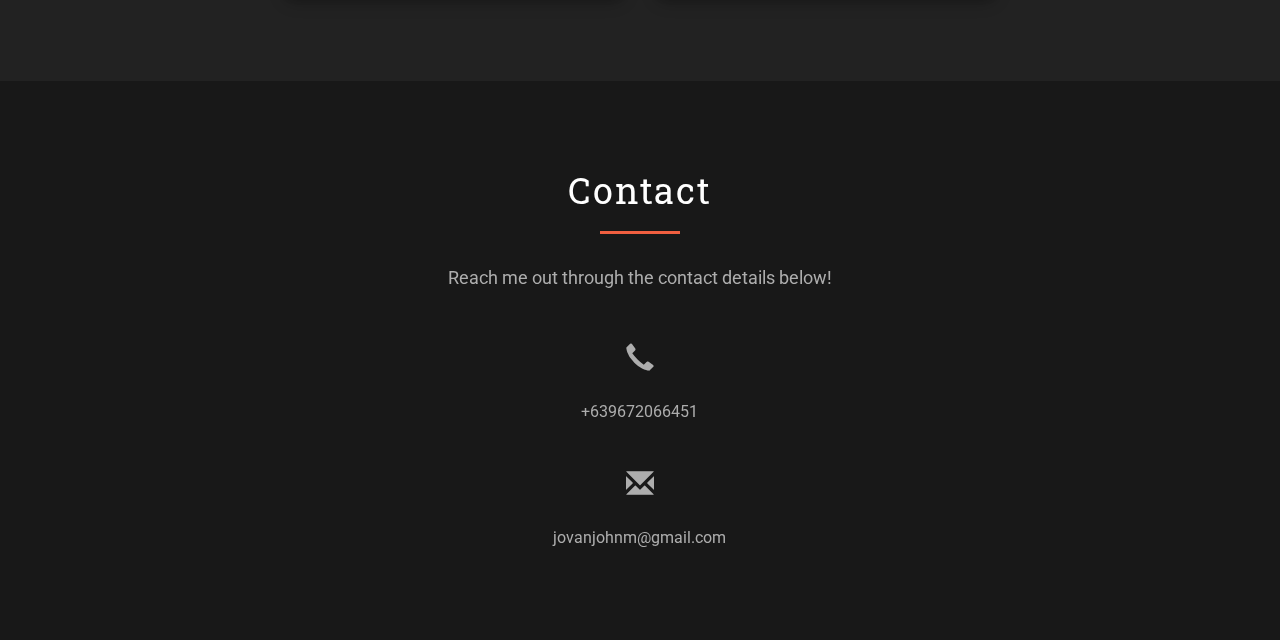
==== commit 978da442: "grammar fix" ====
--- a/content/main.html
+++ b/content/main.html
@@ -159,7 +159,7 @@
         <img src="img/proj4.png" alt="">
         <div class="card-body">
           <h3 class="projhead">Personal Portfolio (Website)</h3>
-          <p class="description" style="color: black ; margin: 2rem;">Responsive website I have created to outline and present my projects as web developer and graphic designer.
+          <p class="description" style="color: black ; margin: 2rem;">Responsive website I have created to showcase/present my projects as web developer and graphic designer.
           </p>
         </div>
       </div>
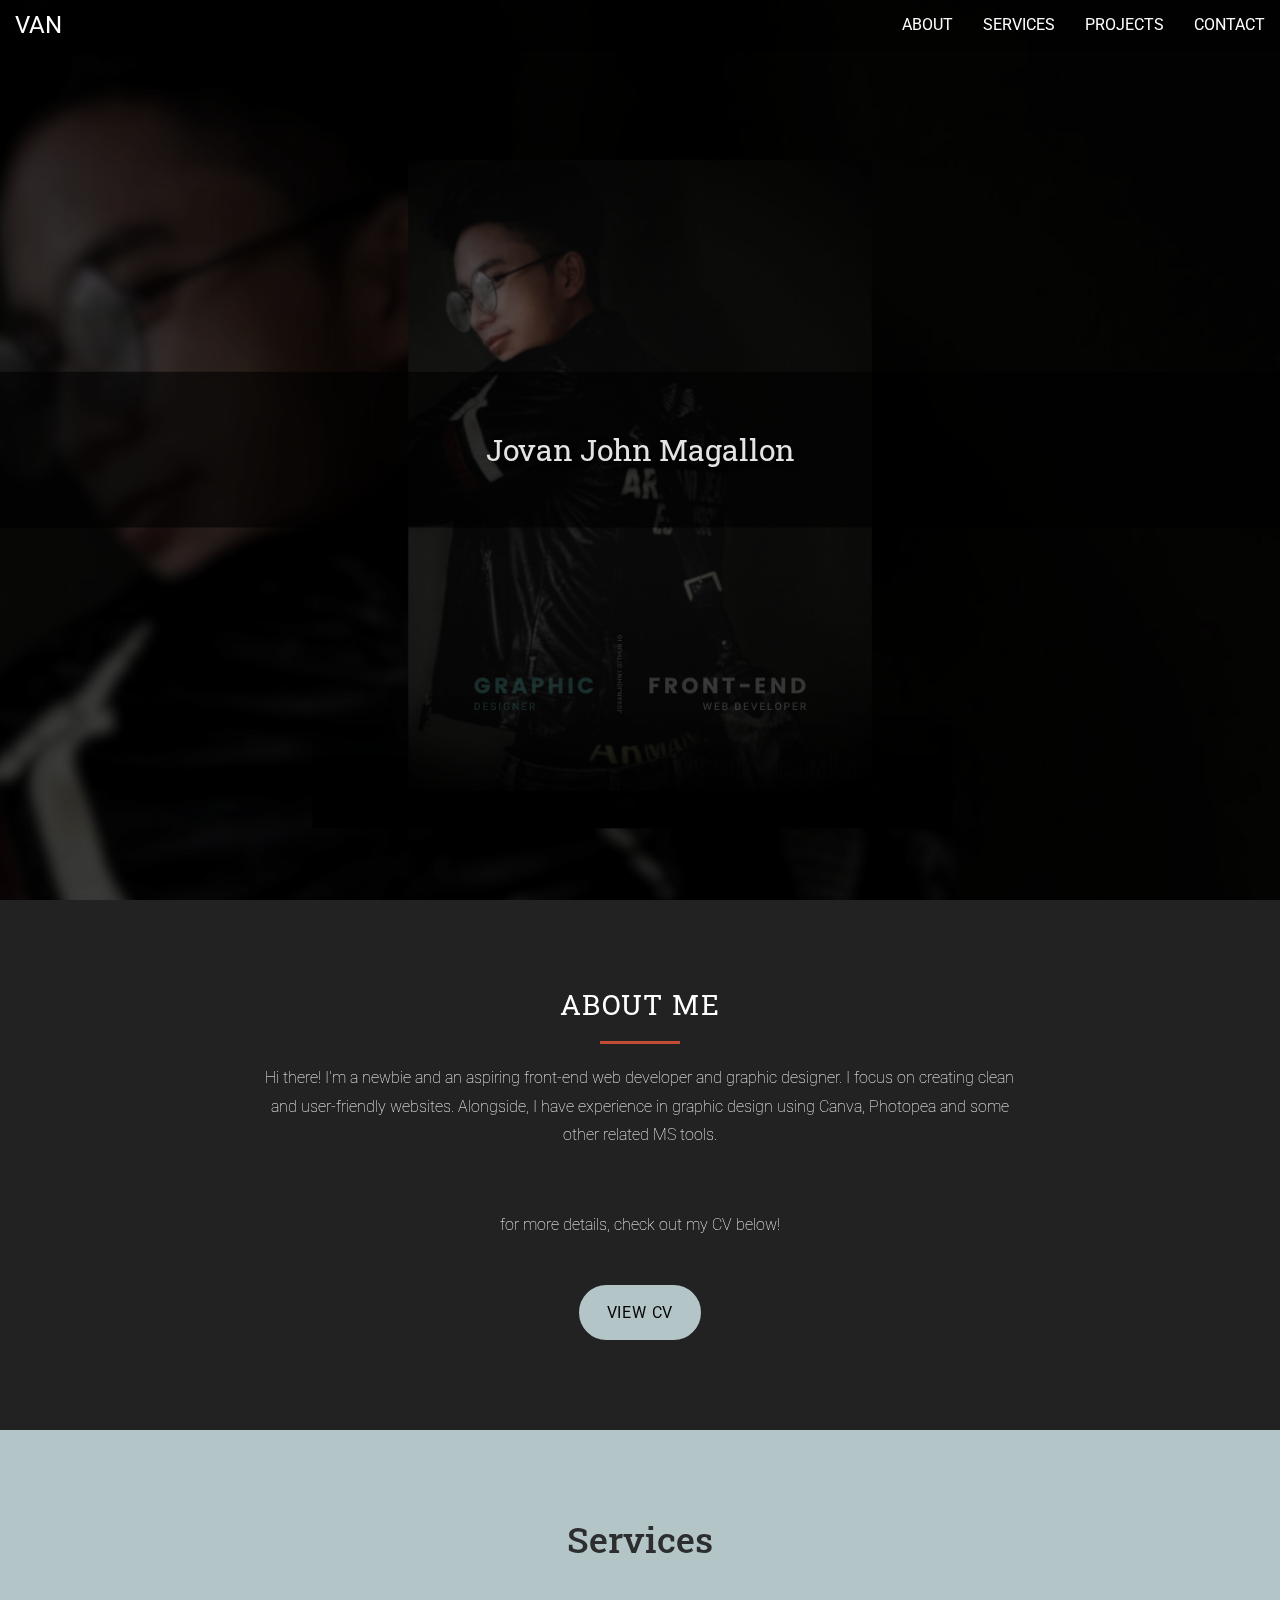
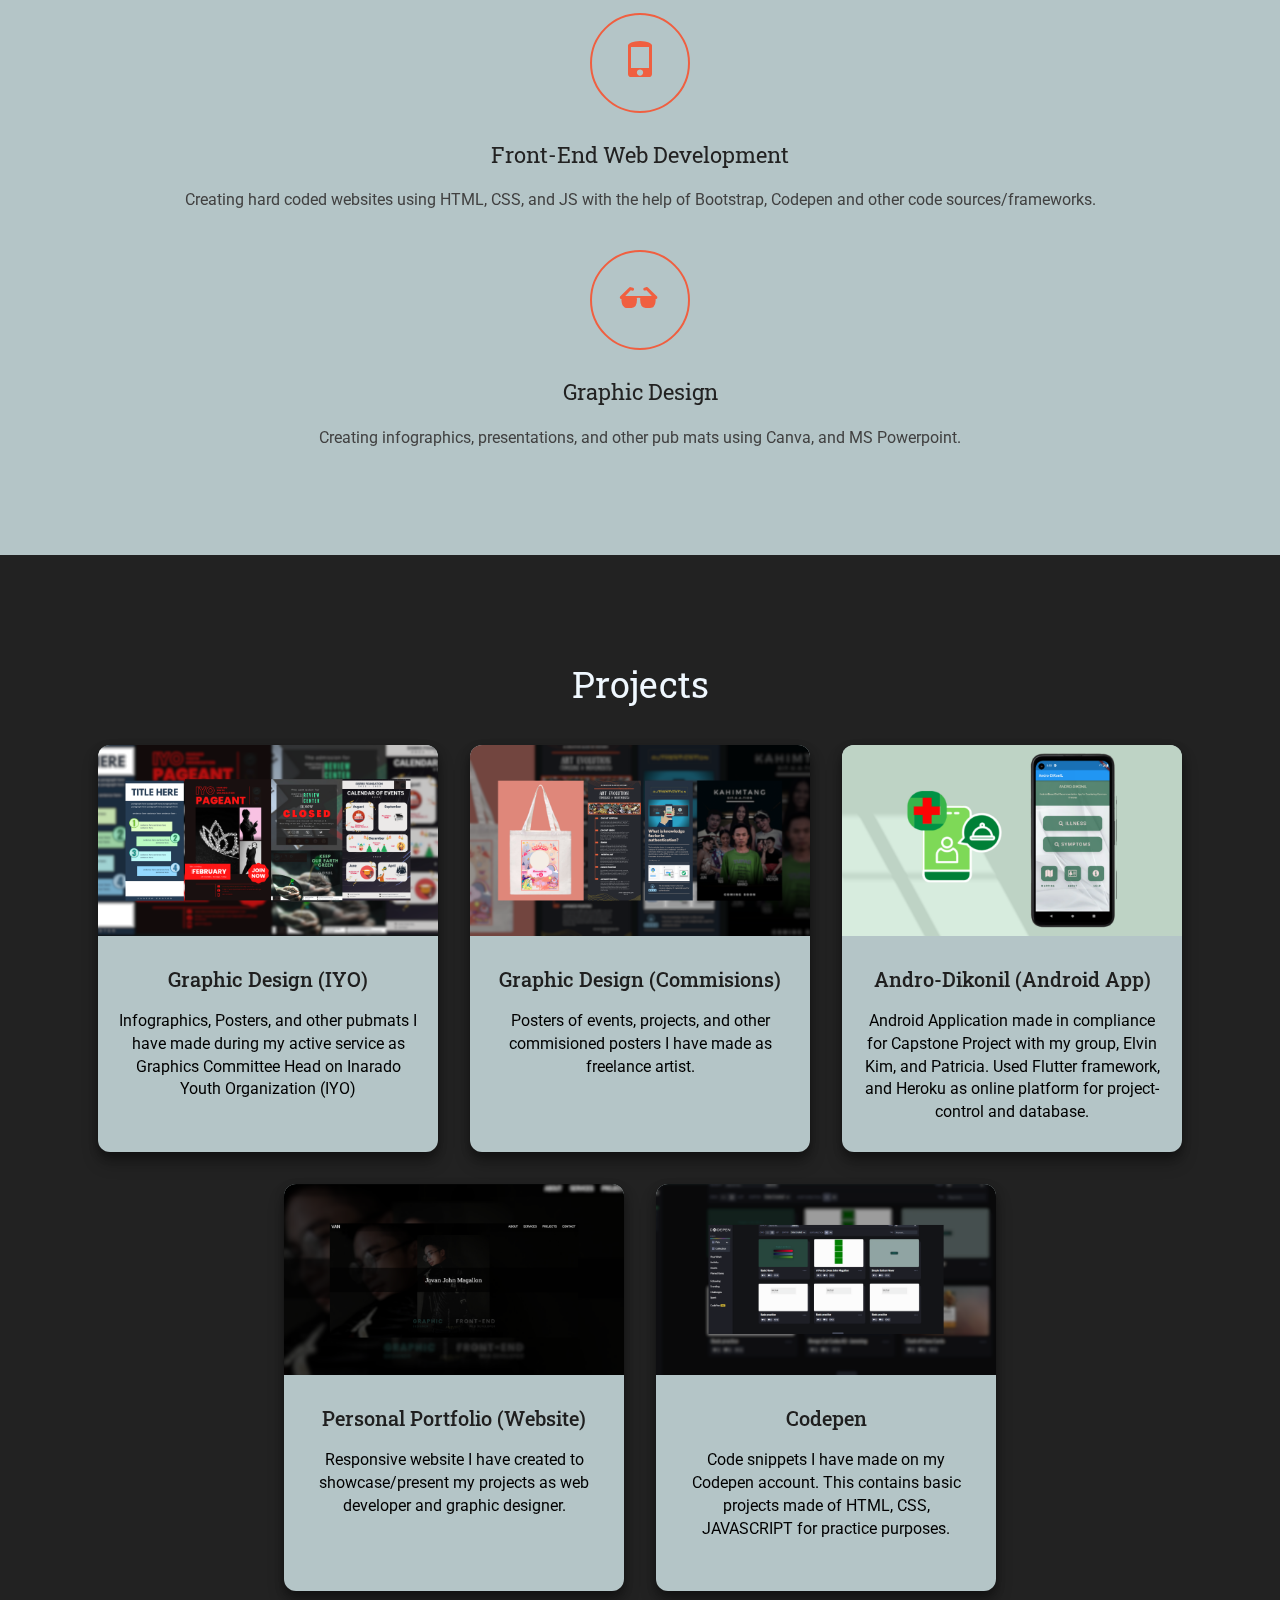
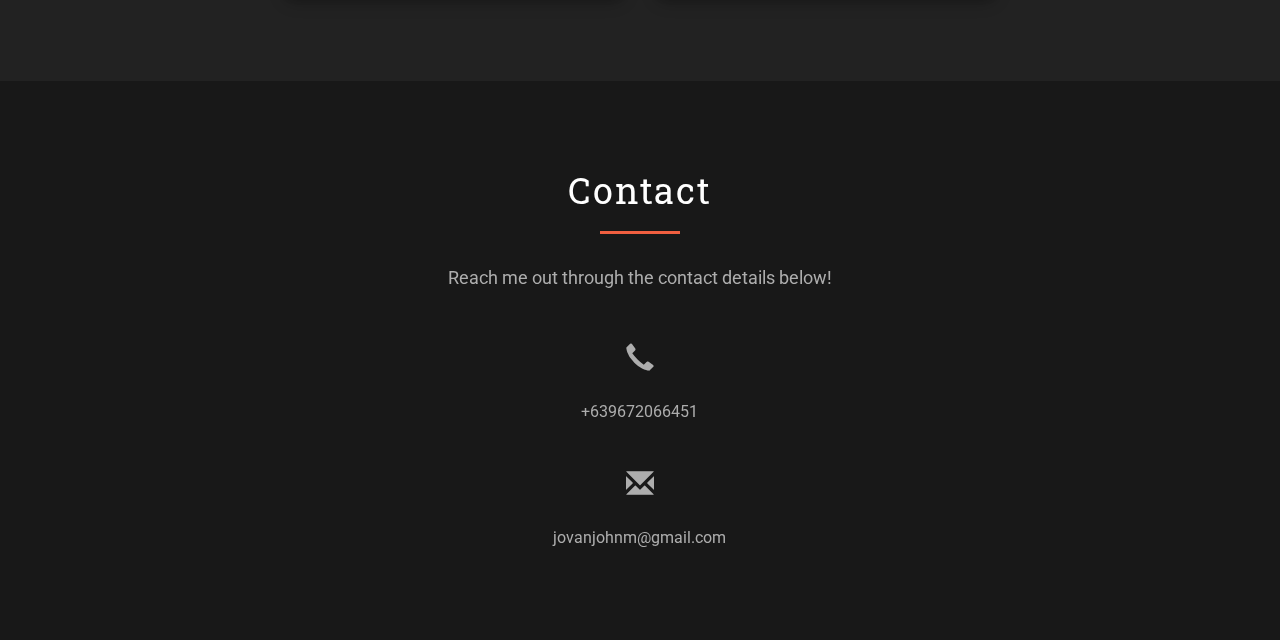
==== commit 606d68af: "grammar fix" ====
--- a/content/main.html
+++ b/content/main.html
@@ -77,7 +77,7 @@
                         <div class="icon">
                             <span class="glyphicon glyphicon-sunglasses" aria-hidden="true"></span>
                         </div>
-                        <h4><a href="#">Graphic Designs</a></h4>
+                        <h4><a href="#">Graphic Design</a></h4>
                         <p>Creating infographics, presentations, and other pub mats using Canva, and MS Powerpoint.</p>
 
                 <!-- <h3 style="margin-bottom: 1%;">Projects</h3> -->
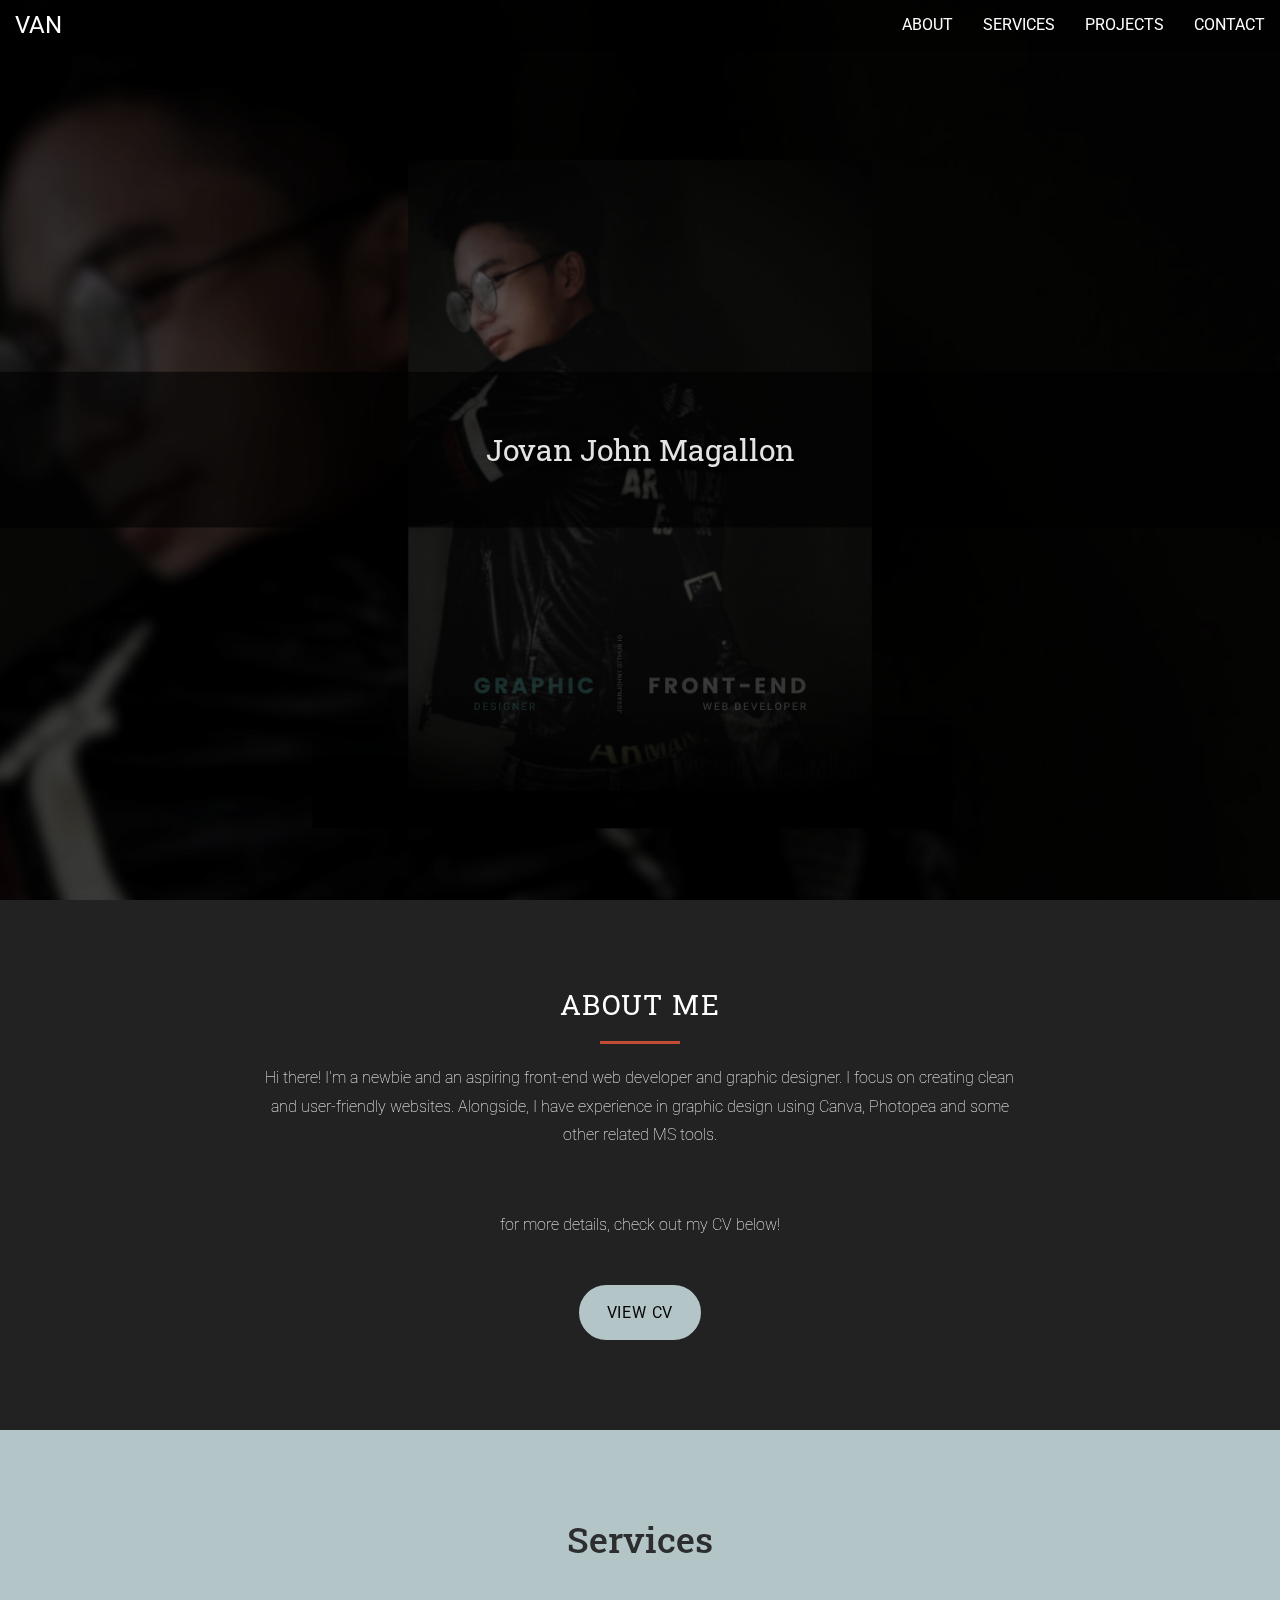
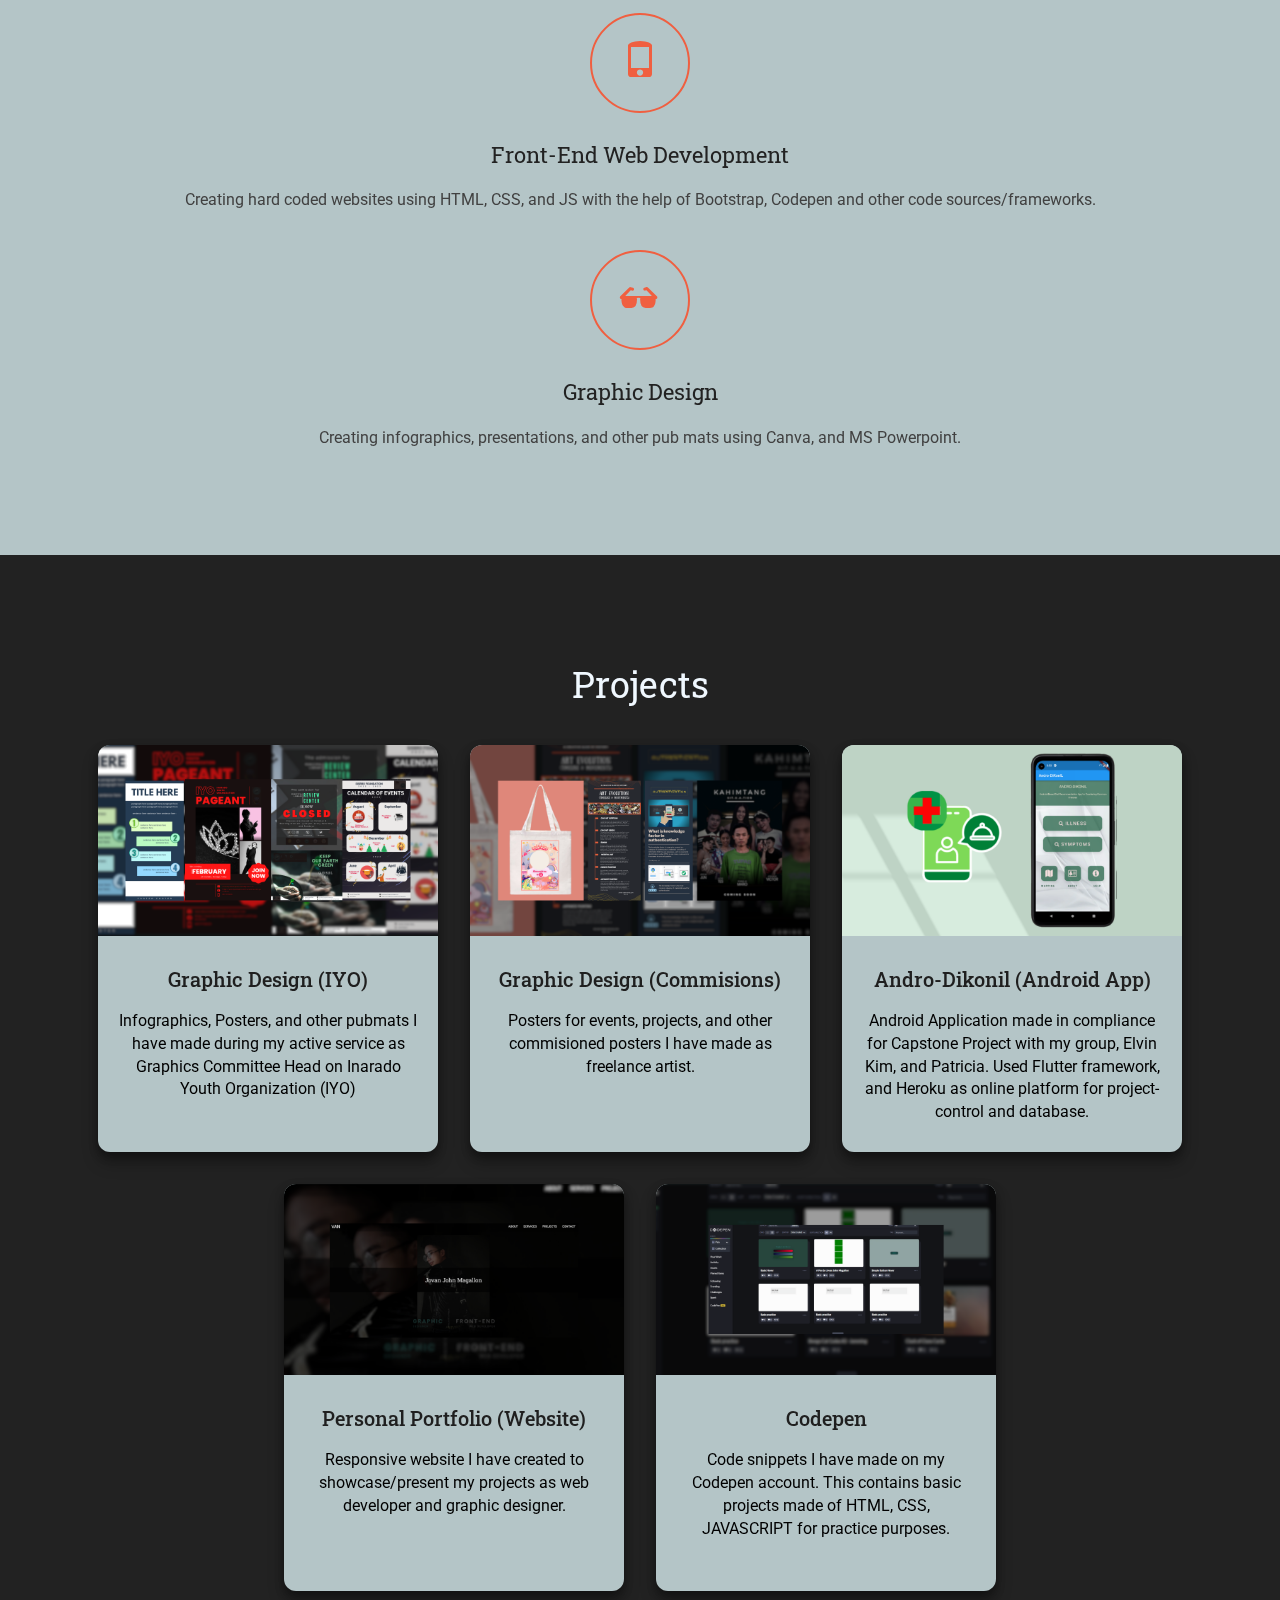
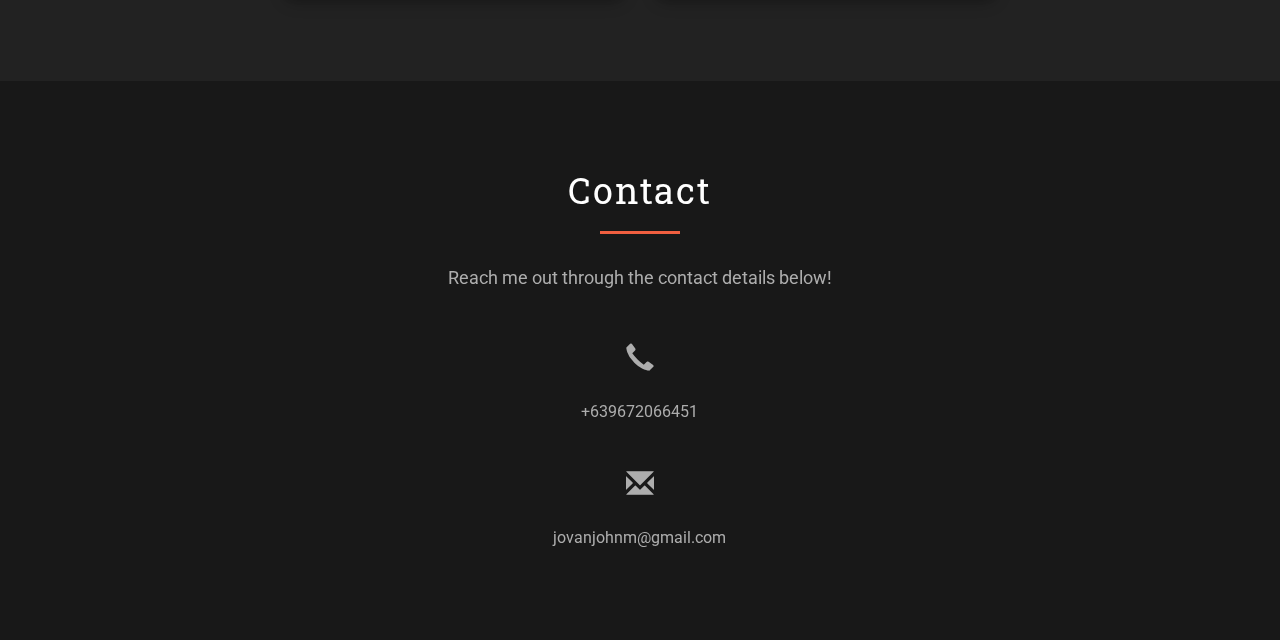
==== commit 0b28f87b: "grammar fix" ====
--- a/content/main.html
+++ b/content/main.html
@@ -143,7 +143,7 @@
         <img src="img/proj2.png" alt="">
         <div class="card-body">
           <h3 class="projhead">Graphic Design (Commisions)</h3>
-          <p class="description" style="color: black ; margin: 2rem;" > Posters of events, projects, and other commisioned posters I have made as freelance artist.
+          <p class="description" style="color: black ; margin: 2rem;" > Posters for events, projects, and other commisioned posters I have made as freelance artist.
           </p>
         </div>
       </div>
